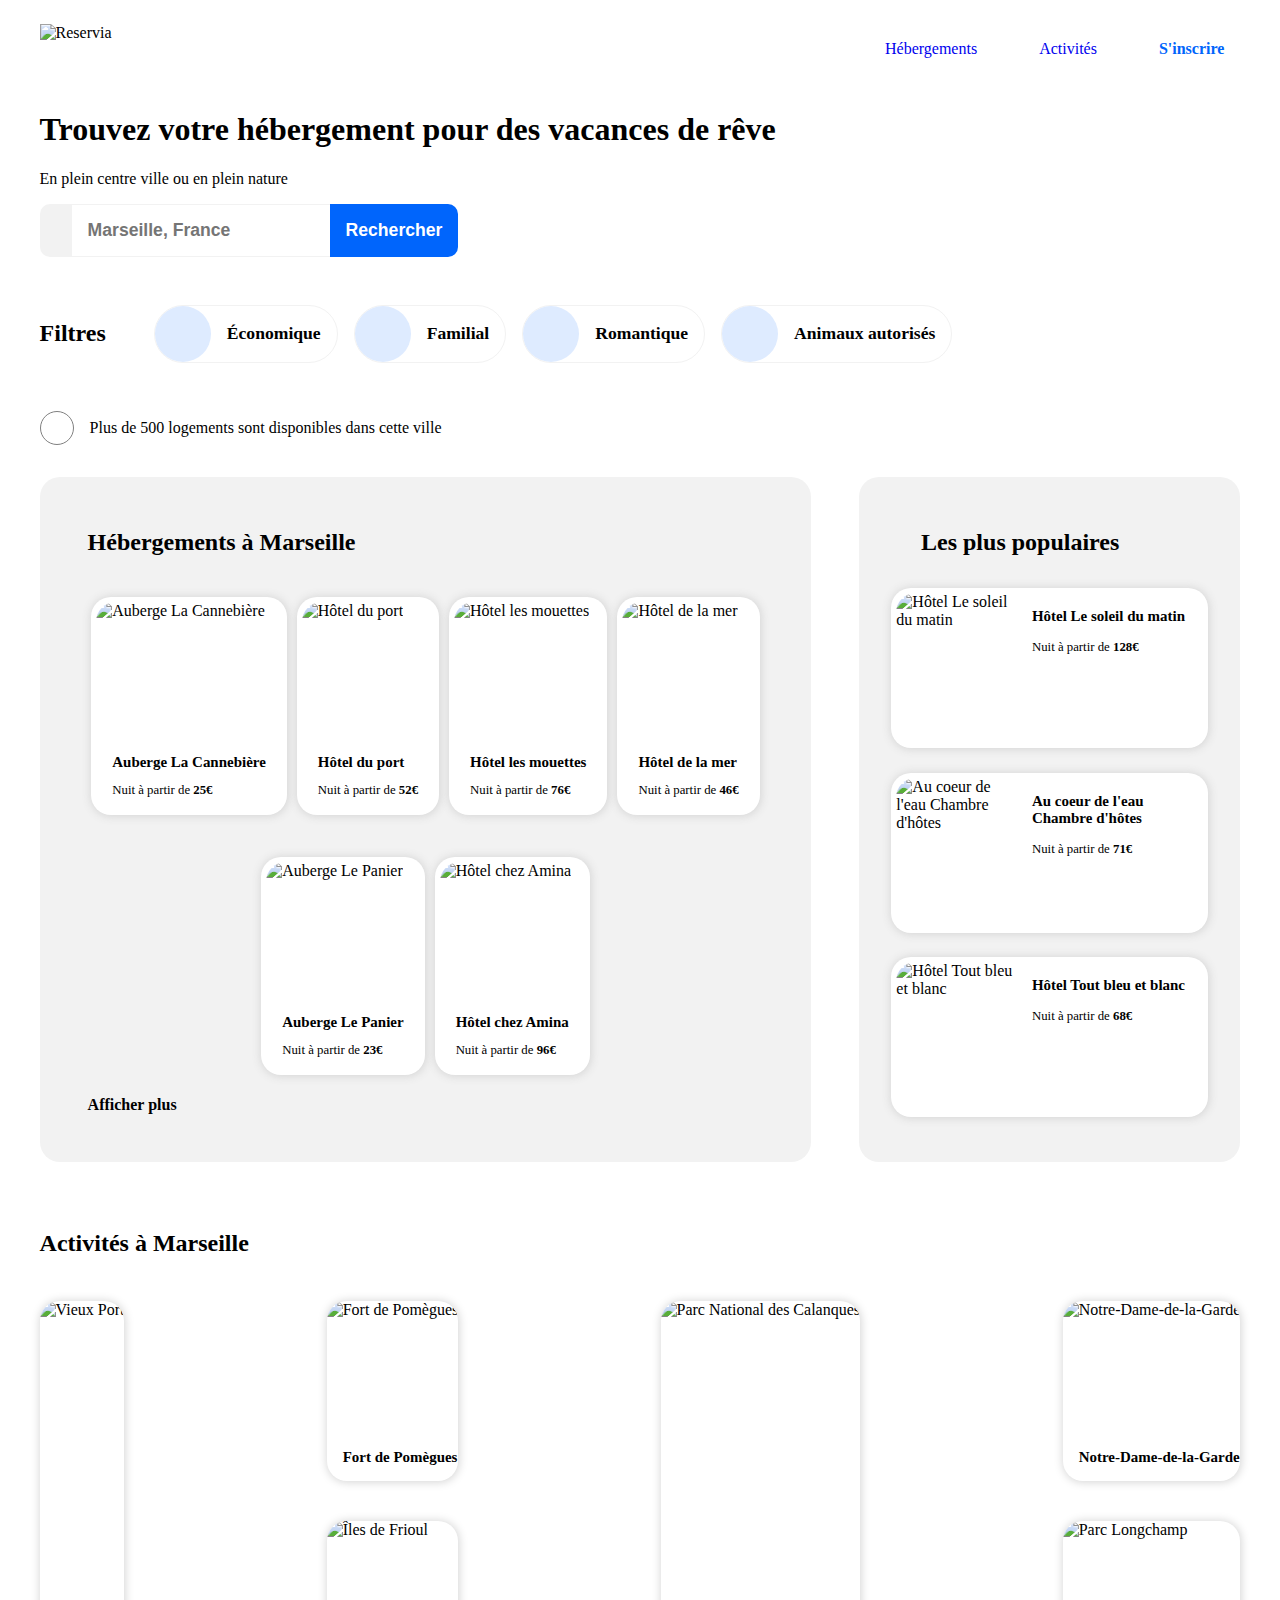
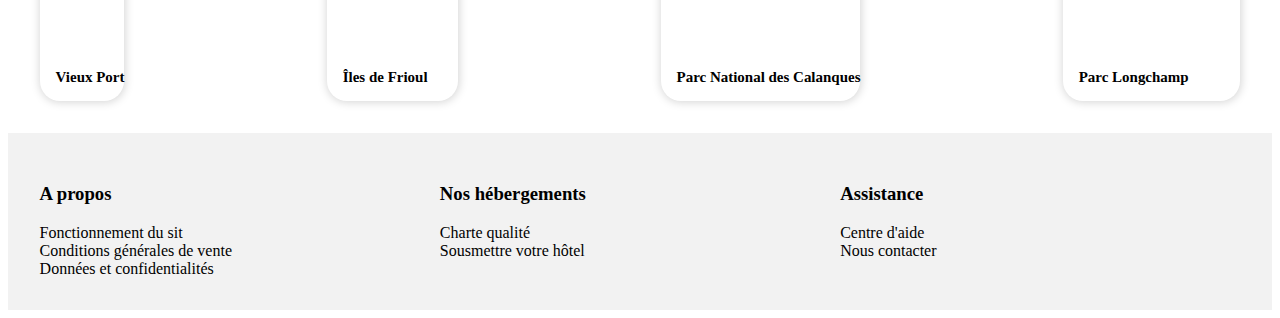
==== index.html @ 0ed9629a "etape 0619-3" ====
<!DOCTYPE html>
<html lang="fr"> 
<head>
    <meta charset="UTF-8"/>
    <link rel="stylesheet" href="style/style.css" />
    <script src="https://kit.fontawesome.com/93ef2a59b8.js" crossorigin="anonymous"></script>
    <title>Reservia</title>
</head>

<body>
    <div class="BodyMain">

        <!-- Header -->
        <header id="Header">
            <div class="HeaderLogo"> 
                <img class="HeaderLogoImage" src="images/logo/Reservia.svg" alt="Reservia">
            </div>
            <nav class="HeaderNav"> <!-- UL LI -->
                <ul>
                    <li><a class="HeaderNavLink" href="#Hosting" >Hébergements</a></li>
                    <li><a class="HeaderNavLink" href="#Activity">Activités</a></li>
                </ul>      
            </nav>
            <a class="HeaderSignUpLink" href="#">S'inscrire</a>  
         </header>

        <!-- Main -->
        <main class="Main">

            <!-- Search -->
            <section id="Search">
                <div class="SearchHeader">  <!-- SearchHeader -->
                    <h1>Trouvez votre hébergement pour des vacances de rêve</h1>
                    <p>En plein centre ville ou en plein nature</p>
                </div>
                <form class="SearchForm" method="post" action="#">  <!-- SearchForm -->
                    <div class="SearchFormIcon">
                    <i class="fas fa-map-marker-alt"></i>
                    </div>
                    <input type="search" placeholder="Marseille, France">
                    <button type="submit" class="SearchFormButton">
                        <span>Rechercher</span>
                    </button>
                </form>            
                <div class="SearchFilters"> <!-- SearchFilters -->
                    <h2 class="SearchFilterTitle">Filtres</h2>
                    <div class="SearchFilter"> <!-- UL LI -->
                        <ul class="SearchFilterList">
                            <li class="SearchFilterButton">
                                <div class="SearchFilterButtonIcon">
                                    <i class="fas fa-money-bill-wave"></i>
                                </div>
                                <span>Économique</span>
                            </li>
                            <li class="SearchFilterButton">
                                <div class="SearchFilterButtonIcon">
                                    <i class="fas fa-child"></i>
                                </div>
                                <span>Familial</span>
                            </li>
                            <li class="SearchFilterButton">
                                <div class="SearchFilterButtonIcon">
                                    <i class="fas fa-heart"></i>
                                </div>
                                <span>Romantique</span>
                            </li>
                            <li class="SearchFilterButton">
                                <div class="SearchFilterButtonIcon">
                                <i class="fas fa-dog"></i>
                                </div>
                                <span>Animaux autorisés</span>
                            </li>
                        </ul>
                    </div>
                </div>
                <div class="SearchResult"> <!-- SearchResult -->
                    <div class="SearchResultIcon">
                    <i class="fas fa-info"></i>
                    </div>
                    <span>Plus de 500 logements sont disponibles dans cette ville</span>
                </div>
            </section>


            <!-- Hosting -->
            <section id="Hosting">
                <div class="HostingLeft">   <!-- HostingLeft -->
                    <h2>Hébergements à Marseille</h2>
                    <div class="HostingLeftArticles">
                        <div class="HostingLeftArticle">
                            <div class="HostingLeftArticleFigure">
                                <img class="HostingLeftArticleFigureImg" src="images/hosting/marcus-loke-WQJvWU_HZFo-unsplash.jpg"
                                alt="Auberge La Cannebière">
                            </div>
                            <div class="HostingLeftArticleContent">
                                <h3>Auberge La Cannebière</h3>
                                <p class="HostingLeftArticlePrice">Nuit à partir de <strong>25€</strong></p>
                                <div class="HostingLeftArticleGrade">
                                    <i class="fas fa-star blue"></i>
                                    <i class="fas fa-star blue"></i>
                                    <i class="fas fa-star blue"></i>
                                    <i class="fas fa-star blue"></i>
                                    <i class="fas fa-star lightgray"></i> 
                                </div>
                            </div>
                        </div>
                        <div class="HostingLeftArticle">
                            <div class="HostingLeftArticleFigure">
                               <img class="HostingLeftArticleFigureImg" src="images/hosting/fred-kleber-gTbaxaVLvsg-unsplash.jpg"
                               alt="Hôtel du port">
                            </div>
                            <div class="HostingLeftArticleContent">
                                <h3>Hôtel du port</h3>
                                <p class="HostingLeftArticlePrice">Nuit à partir de <strong>52€</strong></p>
                                <div class="HostingLeftArticleGrade">
                                    <i class="fas fa-star blue"></i>
                                    <i class="fas fa-star blue"></i>
                                    <i class="fas fa-star blue"></i>
                                    <i class="fas fa-star blue"></i>
                                    <i class="fas fa-star blue"></i> 
                                </div>
                            </div>         
                        </div>
                        <div class="HostingLeftArticle">
                            <div class="HostingLeftArticleFigure">
                               <img class="HostingLeftArticleFigureImg" src="images/hosting/reisetopia-B8WIgxA_PFU-unsplash.jpg"
                               alt="Hôtel les mouettes">
                            </div>
                            <div class="HostingLeftArticleContent"> 
                                <h3>Hôtel les mouettes</h3>
                                <p class="HostingLeftArticlePrice">Nuit à partir de <strong>76€</strong></p>
                                <div class="HostingLeftArticleGrade">
                                    <i class="fas fa-star blue"></i>
                                    <i class="fas fa-star blue"></i>
                                    <i class="fas fa-star blue"></i>
                                    <i class="fas fa-star blue"></i>
                                    <i class="fas fa-star lightgray"></i> 
                                </div>
                            </div>           
                        </div>
                        <div class="HostingLeftArticle">
                            <div class="HostingLeftArticleFigure">
                               <img class="HostingLeftArticleFigureImg" src="images/hosting/annie-spratt-Eg1qcIitAuA-unsplash.jpg"
                               alt="Hôtel de la mer">
                            </div>
                            <div class="HostingLeftArticleContent">
                                <h3>Hôtel de la mer</h3>
                                <p class="HostingLeftArticlePrice">Nuit à partir de <strong>46€</strong></p>
                                <div class="HostingLeftArticleGrade">
                                    <i class="fas fa-star blue"></i>
                                    <i class="fas fa-star blue"></i>
                                    <i class="fas fa-star blue"></i>
                                    <i class="fas fa-star lightgray"></i>
                                    <i class="fas fa-star lightgray"></i> 
                                </div>
                            </div>           
                        </div>
                        <div class="HostingLeftArticle">
                            <div class="HostingLeftArticleFigure">
                               <img class="HostingLeftArticleFigureImg" src="images/hosting/nicate-lee-kT-ZyaiwBe0-unsplash.jpg"
                               alt="Auberge Le Panier">
                            </div>
                            <div class="HostingLeftArticleContent">
                                <h3>Auberge Le Panier</h3>
                                <p class="HostingLeftArticlePrice">Nuit à partir de <strong>23€</strong></p>
                                <div class="HostingLeftArticleGrade">
                                    <i class="fas fa-star blue"></i>
                                    <i class="fas fa-star blue"></i>
                                    <i class="fas fa-star blue"></i>
                                    <i class="fas fa-star blue"></i>
                                    <i class="fas fa-star lightgray"></i> 
                                </div>
                            </div>
                        </div>
                        <div class="HostingLeftArticle">
                            <div class="HostingLeftArticleFigure">
                            <img class="HostingLeftArticleFigureImg" src="images/hosting/febrian-zakaria-M6S1WvfW68A-unsplash.jpg"
                           alt="Hôtel chez Amina">
                            </div>
                            <div class="HostingLeftArticleContent"> 
                                <h3>Hôtel chez Amina</h3>
                                <p class="HostingLeftArticlePrice">Nuit à partir de <strong>96€</strong></p>
                                <div class="HostingLeftArticleGrade">
                                    <i class="fas fa-star blue"></i>
                                    <i class="fas fa-star blue"></i>
                                    <i class="fas fa-star blue"></i>
                                    <i class="fas fa-star blue"></i>
                                    <i class="fas fa-star blue"></i> 
                                </div>
                            </div>
                        </div>
                    </div>
                        <a href="#">Afficher plus</a>
                </div>

                <div class="HostingRight">    <!-- HostingRight -->
                    <div class="HostingRightHeader">
                        <h2>Les plus populaires</h2>
                        <i class="fas fa-chart-line"></i>
                    </div>
                    <div class="HostingRightArticles">
                    <div class="HostingRightArticle">
                           <div class="HostingRightArticleFigure">
                               <img class="HostingRightArticleFigureImg" src="images/hosting/emile-guillemot-Bj_rcSC5XfE-unsplash.jpg"
                               alt="Hôtel Le soleil du matin">
                            </div>
                            <div class="HostingRightArticleContent">
                                <div class="HostingRightArticleContentTitle">
                                <h3>Hôtel Le soleil du matin</h3>
                                <p class="HostingRightArticlePrice">Nuit à partir de <strong>128€</strong></p>
                                </div>
                                <div class="HostingRightArticleGrade">
                                <i class="fas fa-star blue"></i>
                                <i class="fas fa-star blue"></i>
                                <i class="fas fa-star blue"></i>
                                <i class="fas fa-star blue"></i>
                                <i class="fas fa-star blue"></i> 
                                </div>
                            </div>
                    </div>
                    <div class="HostingRightArticle">
                           <div class="HostingRightArticleFigure">
                               <img class="HostingRightArticleFigureImg" src="images/hosting/aw-creative-VGs8z60yT2c-unsplash.jpg"
                               alt="Au coeur de l'eau Chambre d'hôtes">
                            </div>
                            <div class="HostingRightArticleContent">
                                <div class="HostingRightArticleContentTitle">
                                <h3>Au coeur de l'eau Chambre d'hôtes</h3>
                                <p class="HostingRightArticlePrice">Nuit à partir de <strong>71€</strong></p>
                                </div>
                                <div class="HostingRightArticleGrade">
                                <i class="fas fa-star blue"></i>
                                <i class="fas fa-star blue"></i>
                                <i class="fas fa-star blue"></i>
                                <i class="fas fa-star blue"></i>
                                <i class="fas fa-star lightgray"></i> 
                                </div>
                            </div>
                    </div>
                    <div class="HostingRightArticle">
                           <div class="HostingRightArticleFigure">
                               <img class="HostingRightArticleFigureImg" src="images/hosting/febrian-zakaria-sjvU0THccQA-unsplash.jpg"
                               alt="Hôtel Tout bleu et blanc">
                            </div>
                            <div class="HostingRightArticleContent">
                                <div class="HostingRightArticleContentTitle">  
                                <h3>Hôtel Tout bleu et blanc</h3>
                                <p class="HostingRightArticlePrice">Nuit à partir de <strong>68€</strong></p>
                                </div>
                                <div class="HostingRightArticleGrade">
                                <i class="fas fa-star blue"></i>
                                <i class="fas fa-star blue"></i>
                                <i class="fas fa-star blue"></i>
                                <i class="fas fa-star blue"></i>
                                <i class="fas fa-star lightgray"></i> 
                                </div>
                            </div>
                    </div>
                    </div>
                </div>
            </section>


            <!-- Activity -->
            <section id="Activity">
                <h2>Activités à Marseille</h2>
                <div class="ActivityMain">

                        <div class="ActivityMainArticle">
                            <div class="ActivityMainArticleFigure">
                                <img class="ActivityMainArticleFigureImg" src="images/activity/reno-laithienne-QUgJhdY5Fyk-unsplash.jpg"
                                alt="Vieux Port">
                            </div>
                            <div class="ActivityMainArticleTitle">
                                <h3>Vieux Port</h3>
                            </div>
                        </div>

                    <div class="ActivityMainArticleColumn">
                        <div class="ActivityMainArticle1">
                            <div class="ActivityMainArticleFigure">
                                <img class="ActivityMainArticleFigureImg" src="images/activity/paul-hermann-QFTrLdQIRhI-unsplash.jpg"
                                alt="Fort de Pomègues">
                            </div>
                            <div class="ActivityMainArticleTitle">
                                <h3>Fort de Pomègues</h3>
                            </div>   
                        </div>
                        <div class="ActivityMainArticle2">
                            <div class="ActivityMainArticleFigure">
                                <img class="ActivityMainArticleFigureImg" src="images/activity/kevin-hikari-rV_Qd1l-VXg-unsplash.jpg"
                                alt="Îles de Frioul">
                            </div>
                            <div class="ActivityMainArticleTitle">
                                <h3>Îles de Frioul</h3>
                            </div>
                        </div>
                    </div>

                        <div class="ActivityMainArticle">
                            <div class="ActivityMainArticleFigure">
                                <img class="ActivityMainArticleFigureImg" src="images/activity/kilyan-sockalingum-NR8-cBCN3aI-unsplash.jpg"
                                alt="Parc National des Calanques">
                            </div>
                            <div class="ActivityMainArticleTitle">
                                <h3>Parc National des Calanques</h3>
                            </div>
                        </div>

                    <div class="ActivityMainArticleColumn">
                        <div class="ActivityMainArticle3">
                            <div class="ActivityMainArticleFigure">
                                <img class="ActivityMainArticleFigureImg" src="images/activity/florian-wehde-xW9e8gdotxI-unsplash.jpg"
                                alt="Notre-Dame-de-la-Garde">
                            </div>
                            <div class="ActivityMainArticleTitle">
                                <h3>Notre-Dame-de-la-Garde</h3>
                            </div>
                        </div>
                        <div class="ActivityMainArticle4">
                            <div class="ActivityMainArticleFigure">
                                <img class="ActivityMainArticleFigureImg" src="images/activity/lena-paulin-wH2-EJoDcV0-unsplash.jpg"
                                alt="Parc Longchamp">
                            </div>
                            <div class="ActivityMainArticleTitle">
                                <h3>Parc Longchamp</h3>
                            </div>
                        </div>
                    </div>
                    
                </div>
            </section>
        </main>
    </div>

    <!-- Footer -->
    <footer id="Footer">
        <div class="FooterBox"> 
            <div class="FooterContent">
                <h3>A propos</h3>
                <div class="FooterContentLink">
                    <ul>
                    <li><a href="#">Fonctionnement du sit</a></li>
                    <li><a href="#">Conditions générales de vente</a></li>
                    <li><a href="#">Données et confidentialités</a></li>
                    </ul>
                </div>
            </div>
            <div class="FooterContent">
                <h3>Nos hébergements</h3>
                <div class="FooterContentLink">
                    <ul>
                    <li><a href="#">Charte qualité</a></li>
                    <li><a href="#">Sousmettre votre hôtel</a></li>
                    </ul>
                </div>
            </div>
            <div class="FooterContent">
                <h3>Assistance</h3>
                <div class="FooterContentLink">
                    <ul>
                    <li><a href="#">Centre d'aide</a></li>
                    <li><a href="#">Nous contacter</a></li>
                    </ul>
                </div>
            </div>
        </div>
    </footer> 
</body>
</html>
---- style/style.css ----
@font-face {
    font-family: 'Raleway-Regular';
    src: url(Raleway-Regular.ttf);
}



.BodyMain {
    width: 95%;
    margin: auto; /* Pourquoi margin auto est obligatoire */
}

/* HEADER */

header {
    display: flex;
    justify-content: space-between;
    padding: 1rem 0;
}

.HeaderLogo {
    flex: 2;
}

header nav ul {
    list-style-type: none;
    display: flex;
}

header nav ul li {  
    margin-right: 30px;
}

.HeaderNav {
    display: flex;
}

.HeaderNavLink { 
    padding: 2rem 1rem;
    text-decoration: none;
}

.HeaderNavLink:hover {
    border-top: 3px solid #0065FC;
    color: #0065FC;
}

.HeaderSignUpLink {
    color: #0065FC;
    padding: 1rem;
    font-weight: bold;
    text-decoration: none;
}

/* SEARCH */

.Search {
    display: flex;
    flex-direction: column;
  }

.SearchForm {
    display: flex;
}

.SearchForm input {
    border: none;
    border-top: 1px solid #F2F2F2;
    border-bottom: 1px solid #F2F2F2;
    font-weight: bold;
    color: black;
    font-size: 1.1em;
    padding-left: 1rem;
}

.SearchFormIcon {
    display: flex;
    align-items: center;
    justify-content: center;
    padding: 1rem;
    background-color: #F2F2F2;
    border-top-left-radius: 10px;
    border-bottom-left-radius: 10px;
    border-right: none;
  }

  .SearchFormButton {
    color: white;
    background-color: #0065fc;
    border: none;
    padding: 1rem;
    border-top-right-radius: 10px;
    border-bottom-right-radius: 10px;
    font-weight: bold;
    font-size: 1.1em;
  }

.SearchFilters {
    display: flex;
    align-items: center;
    margin-top: 2rem;
}

.SearchFilter {
    margin-left: 0.5rem;
  }

.SearchFilterList {
    list-style-type: none;
    display: flex;
}

.SearchFilterButton {
    display: flex;
    justify-content: center;
    align-items: center;
    background-color: white;
    border: 1px solid #F2F2F2;
    border-radius: 30px;
    padding-right: 1rem;
    font-weight: bold;
    font-size: 1.1em;
    margin-right: 1rem;
}

.SearchFilterButton span {
    padding-left: 1rem;
}

.SearchFilterButtonIcon {
    background-color: #DEEBFF;
    display: flex;
    align-items: center;
    justify-content: center;
    height: 1.5rem;
    width: 1.5rem; 
    color: #0065FC;
    border-radius: 30px;
    padding:1rem;
}

.SearchResult {
    display: flex;
    align-items: center;
    padding: 2rem 0;
}

.SearchResult span {
    padding-left: 1rem;
}

.SearchResultIcon {
    display: flex;
    align-items: center;
    justify-content: center;
    border: 1px solid gray;
    height: 1rem;
    width: 1rem;
    border-radius: 30px;
    padding: 0.5rem;
}

/* HOSTING */

#Hosting {
    display: flex;
    margin-bottom: 3rem;
}

.HostingLeft {
    background-color: #F2F2F2;
    width: 70%;
    border-radius: 20px;
    padding: 2rem 1rem;
    display: flex;
    flex-direction: column;
    justify-content: space-between;
    margin-right: 3rem;
}

.HostingLeft h2 {
    padding-left: 2rem;
}

.HostingLeft a {
    color: black;
    font-weight: bold;
    text-decoration: none;
    padding-left: 2rem;
    padding-bottom: 1rem;
  }

.HostingLeftArticles {
    display: flex;
    flex-direction: row;
    flex-wrap: wrap;
    justify-content: center;
    align-items: center;
}

.HostingLeftArticle {
    background-color: white;
    border-radius: 20px;
    height: 250px;
    max-height: 40%;
    max-width: 30%;
    margin: 0 5px;
    padding: 5px;
    display: flex;
    flex-direction: column;
    justify-content: center;
    box-shadow: 0.5px 0.5px 10px lightgray;
}

.HostingLeftArticleFigure {
    width: 100%;
    border-top-left-radius: 20px;
    border-top-right-radius: 20px;
    overflow: hidden;
    flex: 1;
}

.HostingLeftArticleFigureImg {
    width: 100%;
    height: 100%;
    object-fit: cover;
    object-position: center;
}

.HostingLeftArticleContent {
    font-size: 0.8em;
    padding: 0 1rem;
    line-height: 0.8rem;
}



.HostingLeftArticleGrade .blue {
    color: #0065FC;
}

.HostingLeftArticleGrade .lightgray {
    color:#F2F2F2;
}

.HostingRight {
    background-color: #F2F2F2;
    width: 30%;
    border-radius: 20px;
    display: flex;
    flex-direction: column;
    justify-content: space-between;
    padding: 2rem 2rem;
}

.HostingRightHeader {
    display: flex;
    align-items: center;
    justify-content: space-around;
}

.HostingRightHeader i {
    font-size: 1.5rem;
}

.HostingRightArticles {
    display: flex;
    flex-direction: column;
    justify-content: space-around;
    align-items: center;
    flex: 1;
}

.HostingRightArticle {
    background-color: white;
    border-radius: 20px;
    display: flex;
    height: 150px;
    padding: 5px;
    box-shadow: 0.5px 0.5px 10px lightgray;
}

.HostingRightArticleContent {
    height: 100%;
    display: flex;
    flex-direction: column;
    justify-content: space-between;
    padding: 0 0.8rem 0.8rem 0.8rem;
    font-size: 0.8em; 
}

.HostingRightArticleFigure {
    height: 100%;
    max-width: 40%;
    overflow: hidden;
    border-top-left-radius: 20px;
    border-bottom-left-radius: 20px;
}

.HostingRightArticleFigureImg {
    width: 100%;
    height: 100%;
    object-fit: cover;
    object-position: center;
}

.HostingRightArticleGrade .blue {
    color: #0065FC;
}

.HostingRightArticleGrade .lightgray {
    color:#F2F2F2;
}

/* ACTIVITY */

#Activity {
    display: flex;
    flex-direction: column;
}

.ActivityMain {
    width: 100%;
    height: 400px;
    margin-top: 1.5rem;
    display: flex;
    flex-direction: row;
    justify-content: space-between;
}

.ActivityMainArticleColumn {
    max-width: 22%;
    height: 100%;
    display: flex;
    flex-direction: column;
    justify-content: space-between;
}

.ActivityMainArticle {
    background-color: white;
    height: 100%;
    border-radius: 20px;
    box-shadow: 0.5px 0.5px 10px lightgray;
    max-width: 22%;
    display: flex;
    flex-direction: column;
}

.ActivityMainArticle1 {
    background-color: white;
    border-radius: 20px;
    box-shadow: 0.5px 0.5px 10px lightgray;
    max-width: 100%;
    height: 45%;
    display: flex;
    flex-direction: column;
}

.ActivityMainArticle2 {
    background-color: white;
    border-radius: 20px;
    box-shadow: 0.5px 0.5px 10px lightgray;
    max-width: 100%;
    height: 45%;
    display: flex;
    flex-direction: column;
}

.ActivityMainArticle3 {
    background-color: white;
    border-radius: 20px;
    box-shadow: 0.5px 0.5px 10px lightgray;
    max-width: 100%;
    height: 45%;
    display: flex;
    flex-direction: column;
}

.ActivityMainArticle4 {
    background-color: white;
    border-radius: 20px;
    box-shadow: 0.5px 0.5px 10px lightgray;
    max-width: 100%;
    height: 45%;
    display: flex;
    flex-direction: column;
}

.ActivityMainArticleFigure {
    width: 100%;
    border-top-left-radius: 20px;
    border-top-right-radius: 20px;
    overflow: hidden;
    flex: 1;
}

.ActivityMainArticleFigureImg {
    width: 100%;
    height: 100%;
    object-fit: cover;
    object-position: center; 
}

.ActivityMainArticleTitle {
    padding-left: 1rem;
    font-weight: bold;
    font-size: 0.8rem;
}

/* FOOTER */

#Footer {
    background-color: #F2F2F2;
    margin-top: 2rem;
    padding: 2rem 0;
}

.FooterBox {
    width: 95%;
    margin: auto; /* Pourquoi margin auto est obligatoire */
    display: flex;
    justify-content: space-between;
}

.FooterContent {
    display: flex;
    flex-direction: column;
    justify-content: flex-start;
    width: 100%;
}

.FooterContentLink {
    display: flex;
    flex-direction: column;
}

footer li {
    list-style-type: none;
}

footer ul {
    margin: 0;
    padding: 0;
}

.FooterContentLink a {
    color: black;
    padding-bottom: 0.5rem;
    text-decoration: none;
}

@media (max-width: 980px) {

    body {
        width: 100%;
        padding: 0;
    }

    header {
        flex-wrap: wrap;
        width: 100%;
    }
    
    .HeaderLogo {
        order: 1;   
    }

    .HeaderSignUpLink {
       order: 2;
    }

    .HeaderNav {
        order: 3;
        display: flex;
        justify-content: space-around;
        width: 100%;
    }

    .HeaderNavLink {
        padding: 1rem;
        border-bottom: 3px solid #F2F2F2;
        width: 100%; /* Pourquoi ça ne marche pas */
    }

    .HeaderNavLink:hover {
        border-top: none;
        border-bottom: 3px solid #0065FC;
        color: #0065FC;
    }

}
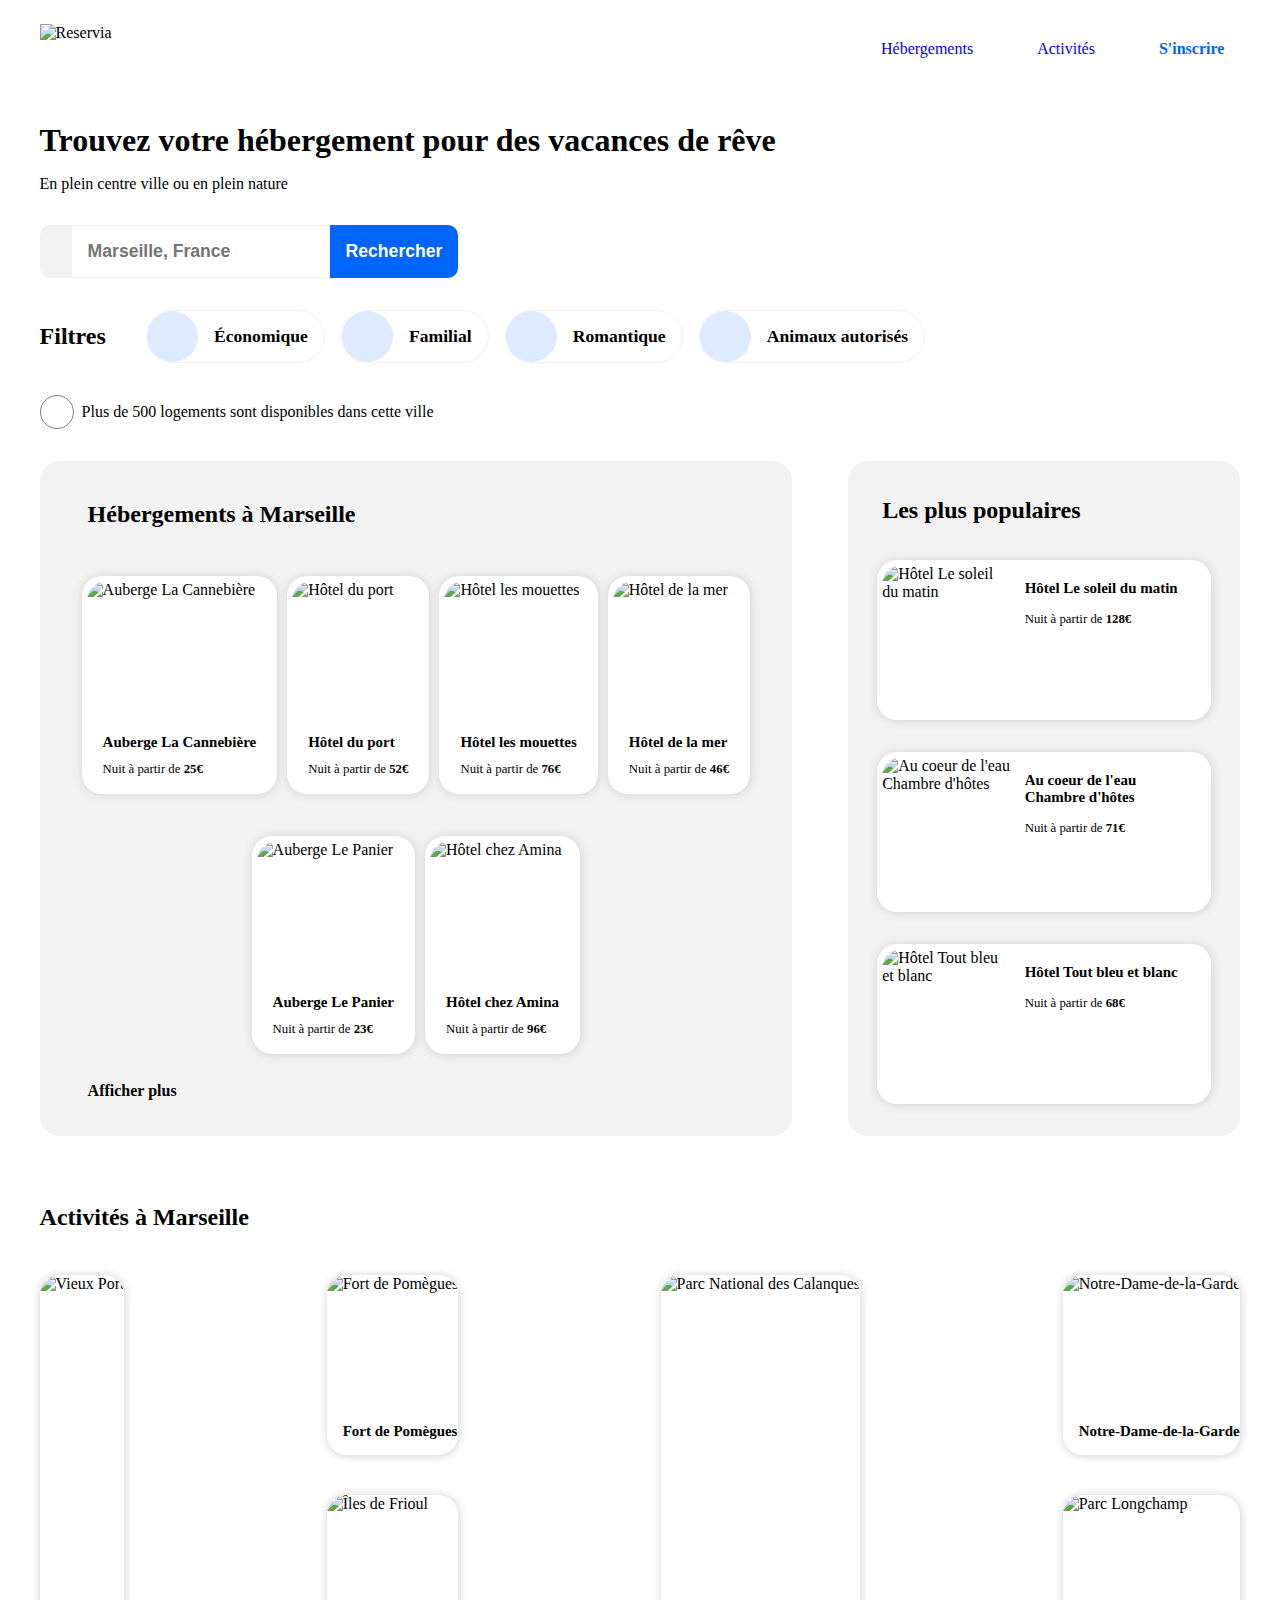
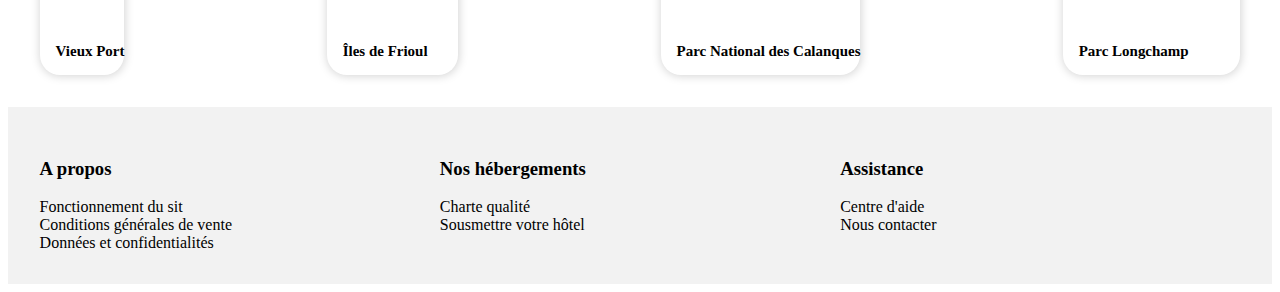
==== commit f1e637ab: "etape 0620-4" ====
--- a/index.html
+++ b/index.html
@@ -15,7 +15,7 @@
             <div class="HeaderLogo"> 
                 <img class="HeaderLogoImage" src="images/logo/Reservia.svg" alt="Reservia">
             </div>
-            <nav class="HeaderNav"> <!-- UL LI -->
+            <nav class="HeaderNav"> 
                 <ul>
                     <li><a class="HeaderNavLink" href="#Hosting" >Hébergements</a></li>
                     <li><a class="HeaderNavLink" href="#Activity">Activités</a></li>
@@ -35,12 +35,15 @@
                 </div>
                 <form class="SearchForm" method="post" action="#">  <!-- SearchForm -->
                     <div class="SearchFormIcon">
-                    <i class="fas fa-map-marker-alt"></i>
+                        <i class="fas fa-map-marker-alt"></i>
                     </div>
                     <input type="search" placeholder="Marseille, France">
                     <button type="submit" class="SearchFormButton">
                         <span>Rechercher</span>
                     </button>
+                    <div class="SearchFormLoupe">
+                        <i class="fas fa-search"></i>
+                    </div>
                 </form>            
                 <div class="SearchFilters"> <!-- SearchFilters -->
                     <h2 class="SearchFilterTitle">Filtres</h2>
--- a/style/style.css
+++ b/style/style.css
@@ -7,7 +7,7 @@
 
 .BodyMain {
     width: 95%;
-    margin: auto; /* Pourquoi margin auto est obligatoire */
+    margin: auto; 
 }
 
 /* HEADER */
@@ -15,20 +15,27 @@
 header {
     display: flex;
     justify-content: space-between;
-    padding: 1rem 0;
-}
-
-.HeaderLogo {
+    padding: 0 0 1rem 0;
+}
+
+.HeaderLogo { 
+    margin-top: 1rem;
     flex: 2;
+}
+
+header nav {
+    display: block;
 }
 
 header nav ul {
     list-style-type: none;
     display: flex;
+    margin: 0;
 }
 
 header nav ul li {  
-    margin-right: 30px;
+    padding: 2rem 0 0 0;
+    margin: 0;
 }
 
 .HeaderNav {
@@ -36,18 +43,19 @@
 }
 
 .HeaderNavLink { 
-    padding: 2rem 1rem;
+    padding: 2rem 2rem 0 2rem;
     text-decoration: none;
 }
 
-.HeaderNavLink:hover {
-    border-top: 3px solid #0065FC;
+.HeaderNav ul li:hover{
+    border-top: 2px solid #0065FC;
     color: #0065FC;
 }
 
 .HeaderSignUpLink {
     color: #0065FC;
-    padding: 1rem;
+    padding: 2rem 1rem 1rem 1rem;
+    margin: 0 0 0 1rem;
     font-weight: bold;
     text-decoration: none;
 }
@@ -58,6 +66,14 @@
     display: flex;
     flex-direction: column;
   }
+
+.SearchHeader {
+    margin: 2rem 0;
+}
+
+.SearchHeader h1 {
+    margin-block-end: 1rem;
+}
 
 .SearchForm {
     display: flex;
@@ -84,7 +100,7 @@
     border-right: none;
   }
 
-  .SearchFormButton {
+.SearchFormButton {
     color: white;
     background-color: #0065fc;
     border: none;
@@ -95,19 +111,24 @@
     font-size: 1.1em;
   }
 
+.SearchFormLoupe {
+    display: none;
+}
+
 .SearchFilters {
     display: flex;
     align-items: center;
-    margin-top: 2rem;
+    margin-top: 1rem;
 }
 
 .SearchFilter {
-    margin-left: 0.5rem;
+    margin-left: 0;
   }
 
 .SearchFilterList {
     list-style-type: none;
     display: flex;
+    flex-wrap: wrap;
 }
 
 .SearchFilterButton {
@@ -132,8 +153,8 @@
     display: flex;
     align-items: center;
     justify-content: center;
-    height: 1.5rem;
-    width: 1.5rem; 
+    height: 1.2rem;
+    width: 1.2rem; 
     color: #0065FC;
     border-radius: 30px;
     padding:1rem;
@@ -142,15 +163,17 @@
 .SearchResult {
     display: flex;
     align-items: center;
-    padding: 2rem 0;
+    padding: 0;
+    margin: 1rem 0 2rem 0;
 }
 
 .SearchResult span {
-    padding-left: 1rem;
+    margin: auto auto auto 0.5rem;
 }
 
 .SearchResultIcon {
     display: flex;
+    color: #0065FC;
     align-items: center;
     justify-content: center;
     border: 1px solid gray;
@@ -164,18 +187,19 @@
 
 #Hosting {
     display: flex;
+    justify-content: space-between;
     margin-bottom: 3rem;
 }
 
 .HostingLeft {
     background-color: #F2F2F2;
-    width: 70%;
-    border-radius: 20px;
-    padding: 2rem 1rem;
-    display: flex;
-    flex-direction: column;
-    justify-content: space-between;
-    margin-right: 3rem;
+    width: 60%;
+    border-radius: 20px;
+    padding: 1rem;
+    display: flex;
+    flex-direction: column;
+    justify-content: space-around;
+    
 }
 
 .HostingLeft h2 {
@@ -196,6 +220,7 @@
     flex-wrap: wrap;
     justify-content: center;
     align-items: center;
+    
 }
 
 .HostingLeftArticle {
@@ -249,14 +274,15 @@
     border-radius: 20px;
     display: flex;
     flex-direction: column;
-    justify-content: space-between;
-    padding: 2rem 2rem;
+    align-items: center;
+    padding: 1rem;
 }
 
 .HostingRightHeader {
-    display: flex;
-    align-items: center;
-    justify-content: space-around;
+    width: 90%;
+    display: flex;
+    align-items: center;
+    justify-content: space-between;
 }
 
 .HostingRightHeader i {
@@ -268,14 +294,16 @@
     flex-direction: column;
     justify-content: space-around;
     align-items: center;
-    flex: 1;
+    
 }
 
 .HostingRightArticle {
     background-color: white;
     border-radius: 20px;
     display: flex;
+    margin: 1rem 0;
     height: 150px;
+    width: 90%;
     padding: 5px;
     box-shadow: 0.5px 0.5px 10px lightgray;
 }
@@ -451,14 +479,14 @@
 
 @media (max-width: 980px) {
 
-    body {
+    .BodyMain {
         width: 100%;
         padding: 0;
     }
 
     header {
         flex-wrap: wrap;
-        width: 100%;
+        margin: 0 1rem;
     }
     
     .HeaderLogo {
@@ -471,21 +499,91 @@
 
     .HeaderNav {
         order: 3;
+        display: block;
+        justify-content: center;
+        width: 100%;
+    }
+
+    header nav ul {
         display: flex;
-        justify-content: space-around;
-        width: 100%;
-    }
-
-    .HeaderNavLink {
-        padding: 1rem;
+        padding-left: 0;
+    }
+
+    header nav ul li {
+        width: 50%;
+        margin: 0;
+        text-align: center;
+        padding: 1rem 0 1rem 0;
         border-bottom: 3px solid #F2F2F2;
-        width: 100%; /* Pourquoi ça ne marche pas */
-    }
-
-    .HeaderNavLink:hover {
+    }
+
+    .HeaderNav ul li:hover {
         border-top: none;
         border-bottom: 3px solid #0065FC;
         color: #0065FC;
     }
 
+    .HeaderSignUpLink {
+        padding-right: 0;
+    }
+
+    #Search {
+        margin: 0 1rem;
+    }
+
+    .SearchHeader {
+        margin-top: 1rem;
+    }
+
+    .SearchForm {
+        justify-content: center;
+    }
+
+    .SearchFormButton {
+        display: none;
+    }
+
+    .SearchFormLoupe {
+        display: flex;
+        align-items: center;
+        justify-content: center;
+        height: 1.5rem;
+        width: 1.5rem; 
+        color: white;
+        background-color: #0065fc;
+        border: none;
+        padding: 1rem;
+        border-radius: 10px;
+        font-size: 1.1em;
+    }
+
+    .SearchFilters {
+        flex-direction: column;
+        align-items: flex-start;
+    }
+
+    .SearchFilterTitle {
+        margin-bottom: 0;
+    }
+
+    .SearchFilterList {
+        padding-left: 0;
+    }
+
+    .SearchFilterButton {
+        margin-bottom: 1rem;
+    }
+
+    #Hosting {
+        flex-direction: column-reverse;
+        flex-wrap: wrap;
+        width: 100%;
+    }
+
+    .HostingRight {
+        width: 100%;
+        padding: 0;
+        border-radius: initial;
+    }
+
 }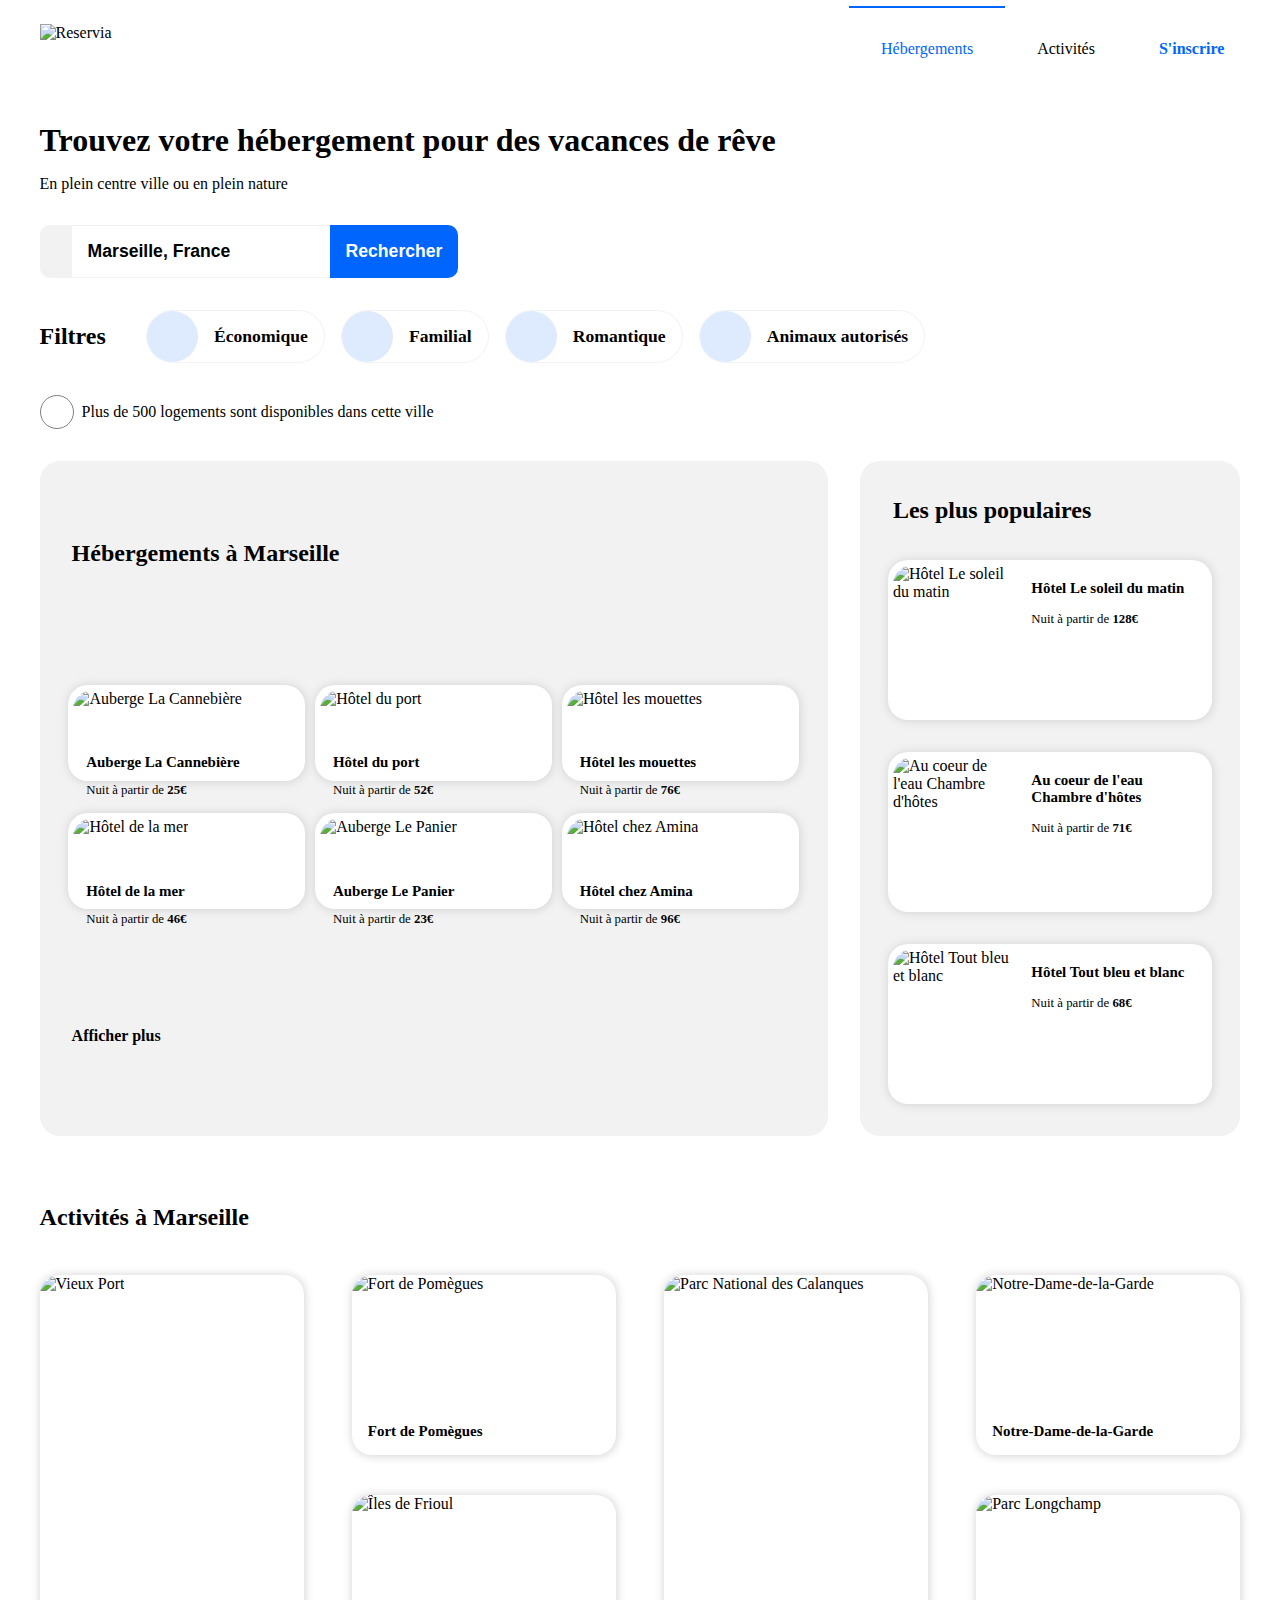
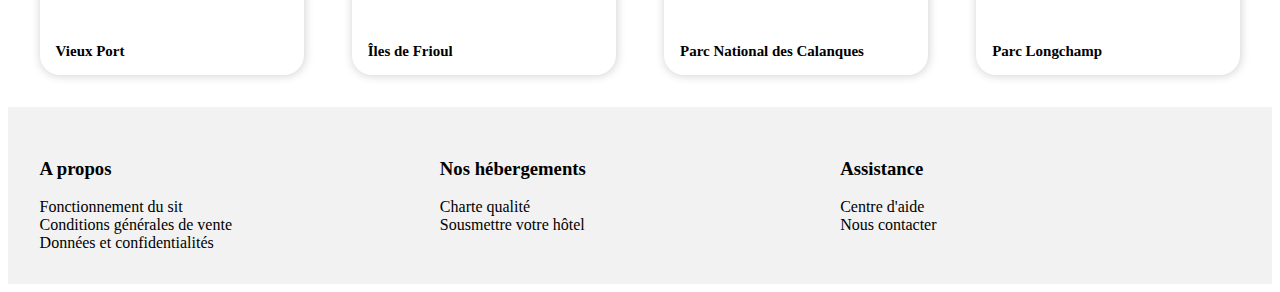
==== commit e64e3f6f: "modif" ====
--- a/index.html
+++ b/index.html
@@ -17,7 +17,7 @@
             </div>
             <nav class="HeaderNav"> 
                 <ul>
-                    <li><a class="HeaderNavLink" href="#Hosting" >Hébergements</a></li>
+                    <li><a class="HeaderNavLink Actif" href="#Hosting">Hébergements</a></li>
                     <li><a class="HeaderNavLink" href="#Activity">Activités</a></li>
                 </ul>      
             </nav>
@@ -69,7 +69,7 @@
                             </li>
                             <li class="SearchFilterButton">
                                 <div class="SearchFilterButtonIcon">
-                                <i class="fas fa-dog"></i>
+                                    <i class="fas fa-dog"></i>
                                 </div>
                                 <span>Animaux autorisés</span>
                             </li>
@@ -78,7 +78,7 @@
                 </div>
                 <div class="SearchResult"> <!-- SearchResult -->
                     <div class="SearchResultIcon">
-                    <i class="fas fa-info"></i>
+                        <i class="fas fa-info"></i>
                     </div>
                     <span>Plus de 500 logements sont disponibles dans cette ville</span>
                 </div>
@@ -90,6 +90,7 @@
                 <div class="HostingLeft">   <!-- HostingLeft -->
                     <h2>Hébergements à Marseille</h2>
                     <div class="HostingLeftArticles">
+                        <div class="Row">
                         <div class="HostingLeftArticle">
                             <div class="HostingLeftArticleFigure">
                                 <img class="HostingLeftArticleFigureImg" src="images/hosting/marcus-loke-WQJvWU_HZFo-unsplash.jpg"
@@ -141,6 +142,8 @@
                                 </div>
                             </div>           
                         </div>
+                        </div>
+                        <div class="Row">
                         <div class="HostingLeftArticle">
                             <div class="HostingLeftArticleFigure">
                                <img class="HostingLeftArticleFigureImg" src="images/hosting/annie-spratt-Eg1qcIitAuA-unsplash.jpg"
@@ -191,6 +194,7 @@
                                     <i class="fas fa-star blue"></i> 
                                 </div>
                             </div>
+                        </div>
                         </div>
                     </div>
                         <a href="#">Afficher plus</a>
@@ -202,26 +206,26 @@
                         <i class="fas fa-chart-line"></i>
                     </div>
                     <div class="HostingRightArticles">
-                    <div class="HostingRightArticle">
+                        <div class="HostingRightArticle">
                            <div class="HostingRightArticleFigure">
                                <img class="HostingRightArticleFigureImg" src="images/hosting/emile-guillemot-Bj_rcSC5XfE-unsplash.jpg"
                                alt="Hôtel Le soleil du matin">
                             </div>
                             <div class="HostingRightArticleContent">
                                 <div class="HostingRightArticleContentTitle">
-                                <h3>Hôtel Le soleil du matin</h3>
-                                <p class="HostingRightArticlePrice">Nuit à partir de <strong>128€</strong></p>
+                                    <h3>Hôtel Le soleil du matin</h3>
+                                    <p class="HostingRightArticlePrice">Nuit à partir de <strong>128€</strong></p>
                                 </div>
                                 <div class="HostingRightArticleGrade">
-                                <i class="fas fa-star blue"></i>
-                                <i class="fas fa-star blue"></i>
-                                <i class="fas fa-star blue"></i>
-                                <i class="fas fa-star blue"></i>
-                                <i class="fas fa-star blue"></i> 
-                                </div>
-                            </div>
-                    </div>
-                    <div class="HostingRightArticle">
+                                    <i class="fas fa-star blue"></i>
+                                    <i class="fas fa-star blue"></i>
+                                    <i class="fas fa-star blue"></i>
+                                    <i class="fas fa-star blue"></i>
+                                    <i class="fas fa-star blue"></i> 
+                                </div>
+                            </div>
+                        </div>
+                        <div class="HostingRightArticle">
                            <div class="HostingRightArticleFigure">
                                <img class="HostingRightArticleFigureImg" src="images/hosting/aw-creative-VGs8z60yT2c-unsplash.jpg"
                                alt="Au coeur de l'eau Chambre d'hôtes">
@@ -343,7 +347,7 @@
                 <h3>A propos</h3>
                 <div class="FooterContentLink">
                     <ul>
-                    <li><a href="#">Fonctionnement du sit</a></li>
+                        <li><a href="#">Fonctionnement du sit</a></li>
                     <li><a href="#">Conditions générales de vente</a></li>
                     <li><a href="#">Données et confidentialités</a></li>
                     </ul>
--- a/style/style.css
+++ b/style/style.css
@@ -38,16 +38,18 @@
     margin: 0;
 }
 
-.HeaderNav {
-    display: flex;
+header .Actif {
+    border-top: 2px solid #0065FC;
+    color: #0065FC;
 }
 
 .HeaderNavLink { 
     padding: 2rem 2rem 0 2rem;
     text-decoration: none;
-}
-
-.HeaderNav ul li:hover{
+    color: black;
+}
+
+.HeaderNavLink:hover{
     border-top: 2px solid #0065FC;
     color: #0065FC;
 }
@@ -88,6 +90,11 @@
     font-size: 1.1em;
     padding-left: 1rem;
 }
+
+.SearchForm input::placeholder{
+    color: black;
+    
+    }
 
 .SearchFormIcon {
     display: flex;
@@ -193,9 +200,10 @@
 
 .HostingLeft {
     background-color: #F2F2F2;
-    width: 60%;
+    width: 65%;
     border-radius: 20px;
     padding: 1rem;
+    margin-right: 2rem;
     display: flex;
     flex-direction: column;
     justify-content: space-around;
@@ -203,33 +211,39 @@
 }
 
 .HostingLeft h2 {
-    padding-left: 2rem;
+    padding-left: 0;
+    margin-left: 1rem;
+    margin-bottom: 1rem;
 }
 
 .HostingLeft a {
     color: black;
     font-weight: bold;
     text-decoration: none;
-    padding-left: 2rem;
-    padding-bottom: 1rem;
+    margin: 1rem 0 2rem 1rem;
   }
 
 .HostingLeftArticles {
     display: flex;
+    flex-direction: column;
+    width: 100%;
+}
+
+.Row {
+    display: flex;
     flex-direction: row;
-    flex-wrap: wrap;
+    flex-wrap: nowrap;
     justify-content: center;
-    align-items: center;
-    
+    align-content: space-around;
+    width: 100%;
 }
 
 .HostingLeftArticle {
     background-color: white;
     border-radius: 20px;
-    height: 250px;
-    max-height: 40%;
-    max-width: 30%;
-    margin: 0 5px;
+    
+    width: 30%;
+    margin: 1rem 5px;
     padding: 5px;
     display: flex;
     flex-direction: column;
@@ -247,18 +261,17 @@
 
 .HostingLeftArticleFigureImg {
     width: 100%;
-    height: 100%;
+    height: 120px; /* height: 100% */
     object-fit: cover;
     object-position: center;
 }
 
 .HostingLeftArticleContent {
+    height: 40%; /* */
     font-size: 0.8em;
-    padding: 0 1rem;
+    padding: 0 0.8rem;
     line-height: 0.8rem;
 }
-
-
 
 .HostingLeftArticleGrade .blue {
     color: #0065FC;
@@ -274,6 +287,7 @@
     border-radius: 20px;
     display: flex;
     flex-direction: column;
+    justify-content: center;
     align-items: center;
     padding: 1rem;
 }
@@ -294,7 +308,6 @@
     flex-direction: column;
     justify-content: space-around;
     align-items: center;
-    
 }
 
 .HostingRightArticle {
@@ -345,6 +358,7 @@
 #Activity {
     display: flex;
     flex-direction: column;
+    
 }
 
 .ActivityMain {
@@ -357,7 +371,7 @@
 }
 
 .ActivityMainArticleColumn {
-    max-width: 22%;
+    width: 22%;
     height: 100%;
     display: flex;
     flex-direction: column;
@@ -369,7 +383,7 @@
     height: 100%;
     border-radius: 20px;
     box-shadow: 0.5px 0.5px 10px lightgray;
-    max-width: 22%;
+    width: 22%;
     display: flex;
     flex-direction: column;
 }
@@ -484,6 +498,8 @@
         padding: 0;
     }
 
+    /* HEADER VERSION MOBILE */
+
     header {
         flex-wrap: wrap;
         margin: 0 1rem;
@@ -502,6 +518,11 @@
         display: block;
         justify-content: center;
         width: 100%;
+    }
+
+    .HeaderNavLink {
+        padding: 2rem 2rem 1rem 2rem;
+
     }
 
     header nav ul {
@@ -515,9 +536,10 @@
         text-align: center;
         padding: 1rem 0 1rem 0;
         border-bottom: 3px solid #F2F2F2;
-    }
-
-    .HeaderNav ul li:hover {
+        
+    }
+
+    .HeaderNavLink:hover {
         border-top: none;
         border-bottom: 3px solid #0065FC;
         color: #0065FC;
@@ -526,6 +548,8 @@
     .HeaderSignUpLink {
         padding-right: 0;
     }
+
+    /* SEARCH VERSION MOBILE */
 
     #Search {
         margin: 0 1rem;
@@ -574,10 +598,13 @@
         margin-bottom: 1rem;
     }
 
+    /* HOSTING VERSION MOBILE */
+
     #Hosting {
         flex-direction: column-reverse;
         flex-wrap: wrap;
         width: 100%;
+        margin-bottom: 0;
     }
 
     .HostingRight {
@@ -586,4 +613,124 @@
         border-radius: initial;
     }
 
+    .HostingRightArticles {
+        width: 100%;
+        margin-bottom: 2rem;
+    }
+
+    .HostingRightArticle {
+        width: 90%;
+    }
+
+    .HostingLeft {
+        flex-direction: column;
+        flex-wrap: wrap;
+        width: 100%;
+        margin: 0;
+        padding: 0;
+        border-radius: initial;
+        background-color: white;
+    }
+
+    .HostingLeft h2 {
+        margin-left: 5%;
+    }
+
+    .HostingLeft a {
+        margin: 2rem 5%;
+    }
+
+    .HostingLeftArticles {
+        display: flex;
+        flex-direction: column;
+        justify-content: space-around;
+        align-items: center;
+    }
+
+    .Row {
+        display: flex;
+        flex-direction: column;
+        justify-content: space-around;
+        align-items: center;
+        width: 100%;
+    }
+
+    .HostingLeftArticle {
+        width: 90%;
+    }
+
+    /* ACTIVITY VERSION MOBILE */
+
+    #Activity {
+        flex-direction: column;
+        flex-wrap: wrap;
+        width: 100%;
+        margin: 0;
+        padding: 0;
+    }
+
+    #Activity h2 {
+        margin-left: 5%;
+        margin-bottom: 1rem;
+    }
+
+    .ActivityMain {
+        display: flex;
+        flex-direction: column;
+        flex-wrap: wrap;
+        justify-content: space-around;
+        align-items: center;
+        width: 100%;
+        height: auto;
+        margin: 0;
+        padding: 0;
+    }
+
+    .ActivityMainArticle {
+        width: 90%;
+        height: 200px;
+        margin: 1rem 0;
+    }
+
+    .ActivityMainArticleColumn {
+        display: flex;
+        flex-direction: column;
+        width: 90%;
+    }
+
+    .ActivityMainArticle1 {
+        width: 100%;
+        height: 200px;
+        margin: 1rem 0;
+    }
+
+    .ActivityMainArticle2 {
+        width: 100%;
+        height: 200px;
+        margin: 1rem 0;
+    }
+
+    .ActivityMainArticle3 {
+        width: 100%;
+        height: 200px;
+        margin: 1rem 0;
+    }
+
+    .ActivityMainArticle4 {
+        width: 100%;
+        height: 200px;
+        margin: 1rem 0;
+    }
+
+    /* FOOTER VERSION MOBILE */
+
+    .FooterBox {
+        display: flex;
+        flex-direction: column;
+        margin-left: 5%;
+    }
+
+    .FooterContent {
+        margin-bottom: 1rem;
+    }
 }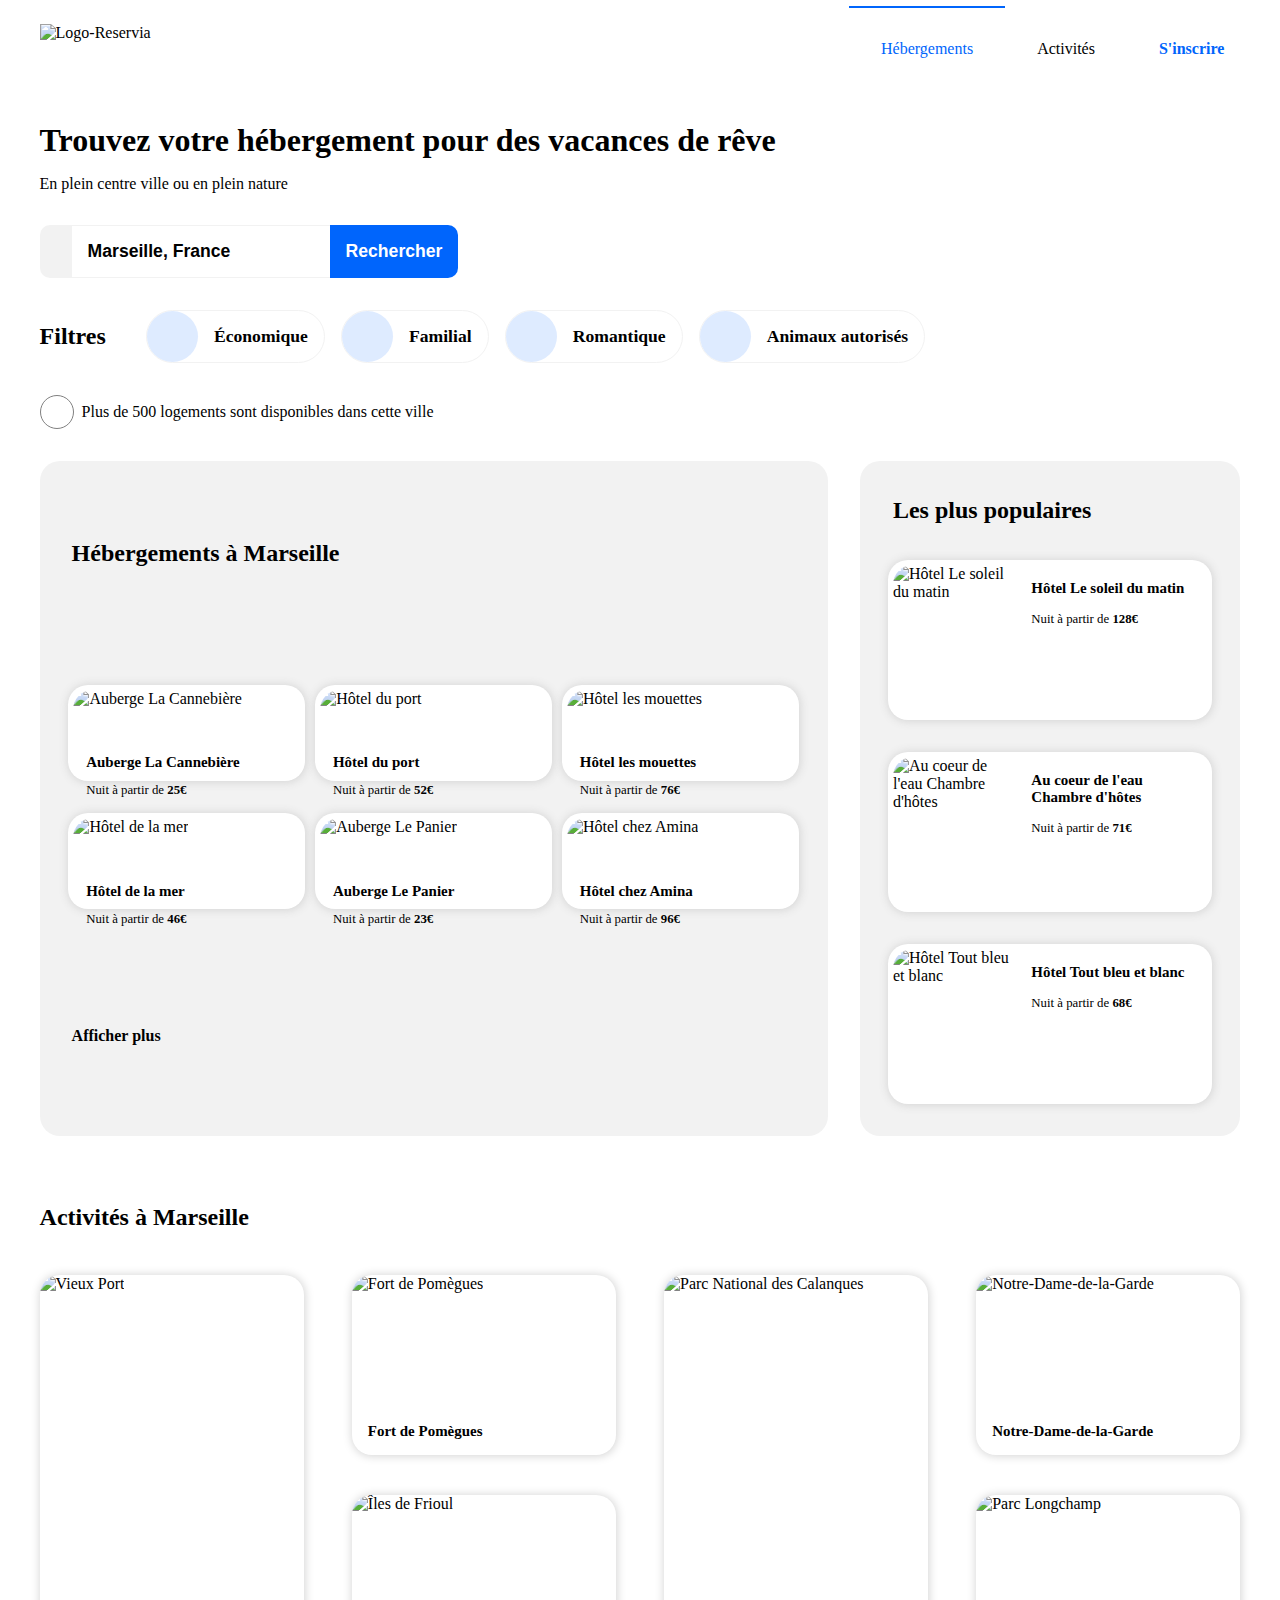
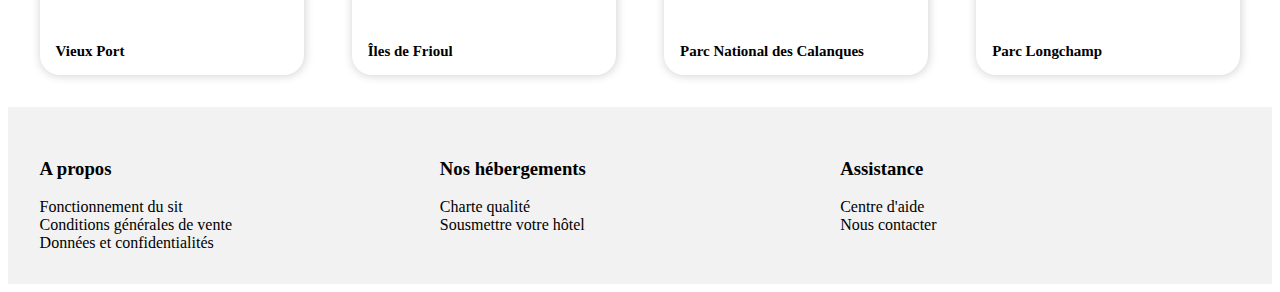
==== commit 615a39ef: "etape 0627" ====
--- a/index.html
+++ b/index.html
@@ -13,12 +13,12 @@
         <!-- Header -->
         <header id="Header">
             <div class="HeaderLogo"> 
-                <img class="HeaderLogoImage" src="images/logo/Reservia.svg" alt="Reservia">
+                <img class="HeaderLogoImage" src="images/logo/Reservia.svg" alt="Logo-Reservia">
             </div>
             <nav class="HeaderNav"> 
                 <ul>
-                    <li><a class="HeaderNavLink Actif" href="#Hosting">Hébergements</a></li>
-                    <li><a class="HeaderNavLink" href="#Activity">Activités</a></li>
+                    <li><a class="HeaderNavLink Actif" href="#Hosting" title="Hébergement choisis pour vos vacances de rêve!">Hébergements</a></li>
+                    <li><a class="HeaderNavLink" href="#Activity" title="Activités choisis pour vos vacances de rêve!">Activités</a></li>
                 </ul>      
             </nav>
             <a class="HeaderSignUpLink" href="#">S'inscrire</a>  
@@ -91,110 +91,110 @@
                     <h2>Hébergements à Marseille</h2>
                     <div class="HostingLeftArticles">
                         <div class="Row">
-                        <div class="HostingLeftArticle">
-                            <div class="HostingLeftArticleFigure">
-                                <img class="HostingLeftArticleFigureImg" src="images/hosting/marcus-loke-WQJvWU_HZFo-unsplash.jpg"
-                                alt="Auberge La Cannebière">
-                            </div>
-                            <div class="HostingLeftArticleContent">
-                                <h3>Auberge La Cannebière</h3>
-                                <p class="HostingLeftArticlePrice">Nuit à partir de <strong>25€</strong></p>
-                                <div class="HostingLeftArticleGrade">
-                                    <i class="fas fa-star blue"></i>
-                                    <i class="fas fa-star blue"></i>
-                                    <i class="fas fa-star blue"></i>
-                                    <i class="fas fa-star blue"></i>
-                                    <i class="fas fa-star lightgray"></i> 
-                                </div>
-                            </div>
-                        </div>
-                        <div class="HostingLeftArticle">
-                            <div class="HostingLeftArticleFigure">
-                               <img class="HostingLeftArticleFigureImg" src="images/hosting/fred-kleber-gTbaxaVLvsg-unsplash.jpg"
-                               alt="Hôtel du port">
-                            </div>
-                            <div class="HostingLeftArticleContent">
-                                <h3>Hôtel du port</h3>
-                                <p class="HostingLeftArticlePrice">Nuit à partir de <strong>52€</strong></p>
-                                <div class="HostingLeftArticleGrade">
-                                    <i class="fas fa-star blue"></i>
-                                    <i class="fas fa-star blue"></i>
-                                    <i class="fas fa-star blue"></i>
-                                    <i class="fas fa-star blue"></i>
-                                    <i class="fas fa-star blue"></i> 
-                                </div>
-                            </div>         
-                        </div>
-                        <div class="HostingLeftArticle">
-                            <div class="HostingLeftArticleFigure">
-                               <img class="HostingLeftArticleFigureImg" src="images/hosting/reisetopia-B8WIgxA_PFU-unsplash.jpg"
-                               alt="Hôtel les mouettes">
-                            </div>
-                            <div class="HostingLeftArticleContent"> 
-                                <h3>Hôtel les mouettes</h3>
-                                <p class="HostingLeftArticlePrice">Nuit à partir de <strong>76€</strong></p>
-                                <div class="HostingLeftArticleGrade">
-                                    <i class="fas fa-star blue"></i>
-                                    <i class="fas fa-star blue"></i>
-                                    <i class="fas fa-star blue"></i>
-                                    <i class="fas fa-star blue"></i>
-                                    <i class="fas fa-star lightgray"></i> 
-                                </div>
-                            </div>           
-                        </div>
+                            <div class="HostingLeftArticle">
+                                <div class="HostingLeftArticleFigure">
+                                    <img class="HostingLeftArticleFigureImg" src="images/hosting/marcus-loke-WQJvWU_HZFo-unsplash.jpg"
+                                    alt="Auberge La Cannebière">
+                                </div>
+                                <div class="HostingLeftArticleContent">
+                                    <h3>Auberge La Cannebière</h3>
+                                    <p class="HostingLeftArticlePrice">Nuit à partir de <strong>25€</strong></p>
+                                    <div class="HostingLeftArticleGrade">
+                                        <i class="fas fa-star blue"></i>
+                                        <i class="fas fa-star blue"></i>
+                                        <i class="fas fa-star blue"></i>
+                                        <i class="fas fa-star blue"></i>
+                                        <i class="fas fa-star lightgray"></i> 
+                                    </div>
+                                </div>
+                            </div>
+                            <div class="HostingLeftArticle">
+                                <div class="HostingLeftArticleFigure">
+                                <img class="HostingLeftArticleFigureImg" src="images/hosting/fred-kleber-gTbaxaVLvsg-unsplash.jpg"
+                                alt="Hôtel du port">
+                                </div>
+                                <div class="HostingLeftArticleContent">
+                                    <h3>Hôtel du port</h3>
+                                    <p class="HostingLeftArticlePrice">Nuit à partir de <strong>52€</strong></p>
+                                    <div class="HostingLeftArticleGrade">
+                                        <i class="fas fa-star blue"></i>
+                                        <i class="fas fa-star blue"></i>
+                                        <i class="fas fa-star blue"></i>
+                                        <i class="fas fa-star blue"></i>
+                                        <i class="fas fa-star blue"></i> 
+                                    </div>
+                                </div>         
+                            </div>
+                            <div class="HostingLeftArticle">
+                                <div class="HostingLeftArticleFigure">
+                                <img class="HostingLeftArticleFigureImg" src="images/hosting/reisetopia-B8WIgxA_PFU-unsplash.jpg"
+                                alt="Hôtel les mouettes">
+                                </div>
+                                <div class="HostingLeftArticleContent"> 
+                                    <h3>Hôtel les mouettes</h3>
+                                    <p class="HostingLeftArticlePrice">Nuit à partir de <strong>76€</strong></p>
+                                    <div class="HostingLeftArticleGrade">
+                                        <i class="fas fa-star blue"></i>
+                                        <i class="fas fa-star blue"></i>
+                                        <i class="fas fa-star blue"></i>
+                                        <i class="fas fa-star blue"></i>
+                                        <i class="fas fa-star lightgray"></i> 
+                                    </div>
+                                </div>           
+                            </div>
                         </div>
                         <div class="Row">
-                        <div class="HostingLeftArticle">
-                            <div class="HostingLeftArticleFigure">
-                               <img class="HostingLeftArticleFigureImg" src="images/hosting/annie-spratt-Eg1qcIitAuA-unsplash.jpg"
-                               alt="Hôtel de la mer">
-                            </div>
-                            <div class="HostingLeftArticleContent">
-                                <h3>Hôtel de la mer</h3>
-                                <p class="HostingLeftArticlePrice">Nuit à partir de <strong>46€</strong></p>
-                                <div class="HostingLeftArticleGrade">
-                                    <i class="fas fa-star blue"></i>
-                                    <i class="fas fa-star blue"></i>
-                                    <i class="fas fa-star blue"></i>
-                                    <i class="fas fa-star lightgray"></i>
-                                    <i class="fas fa-star lightgray"></i> 
-                                </div>
-                            </div>           
-                        </div>
-                        <div class="HostingLeftArticle">
-                            <div class="HostingLeftArticleFigure">
-                               <img class="HostingLeftArticleFigureImg" src="images/hosting/nicate-lee-kT-ZyaiwBe0-unsplash.jpg"
-                               alt="Auberge Le Panier">
-                            </div>
-                            <div class="HostingLeftArticleContent">
-                                <h3>Auberge Le Panier</h3>
-                                <p class="HostingLeftArticlePrice">Nuit à partir de <strong>23€</strong></p>
-                                <div class="HostingLeftArticleGrade">
-                                    <i class="fas fa-star blue"></i>
-                                    <i class="fas fa-star blue"></i>
-                                    <i class="fas fa-star blue"></i>
-                                    <i class="fas fa-star blue"></i>
-                                    <i class="fas fa-star lightgray"></i> 
-                                </div>
-                            </div>
-                        </div>
-                        <div class="HostingLeftArticle">
-                            <div class="HostingLeftArticleFigure">
-                            <img class="HostingLeftArticleFigureImg" src="images/hosting/febrian-zakaria-M6S1WvfW68A-unsplash.jpg"
-                           alt="Hôtel chez Amina">
-                            </div>
-                            <div class="HostingLeftArticleContent"> 
-                                <h3>Hôtel chez Amina</h3>
-                                <p class="HostingLeftArticlePrice">Nuit à partir de <strong>96€</strong></p>
-                                <div class="HostingLeftArticleGrade">
-                                    <i class="fas fa-star blue"></i>
-                                    <i class="fas fa-star blue"></i>
-                                    <i class="fas fa-star blue"></i>
-                                    <i class="fas fa-star blue"></i>
-                                    <i class="fas fa-star blue"></i> 
-                                </div>
-                            </div>
-                        </div>
+                            <div class="HostingLeftArticle">
+                                <div class="HostingLeftArticleFigure">
+                                <img class="HostingLeftArticleFigureImg" src="images/hosting/annie-spratt-Eg1qcIitAuA-unsplash.jpg"
+                                alt="Hôtel de la mer">
+                                </div>
+                                <div class="HostingLeftArticleContent">
+                                    <h3>Hôtel de la mer</h3>
+                                    <p class="HostingLeftArticlePrice">Nuit à partir de <strong>46€</strong></p>
+                                    <div class="HostingLeftArticleGrade">
+                                        <i class="fas fa-star blue"></i>
+                                        <i class="fas fa-star blue"></i>
+                                        <i class="fas fa-star blue"></i>
+                                        <i class="fas fa-star lightgray"></i>
+                                        <i class="fas fa-star lightgray"></i> 
+                                    </div>
+                                </div>           
+                            </div>
+                            <div class="HostingLeftArticle">
+                                <div class="HostingLeftArticleFigure">
+                                <img class="HostingLeftArticleFigureImg" src="images/hosting/nicate-lee-kT-ZyaiwBe0-unsplash.jpg"
+                                alt="Auberge Le Panier">
+                                </div>
+                                <div class="HostingLeftArticleContent">
+                                    <h3>Auberge Le Panier</h3>
+                                    <p class="HostingLeftArticlePrice">Nuit à partir de <strong>23€</strong></p>
+                                    <div class="HostingLeftArticleGrade">
+                                        <i class="fas fa-star blue"></i>
+                                        <i class="fas fa-star blue"></i>
+                                        <i class="fas fa-star blue"></i>
+                                        <i class="fas fa-star blue"></i>
+                                        <i class="fas fa-star lightgray"></i> 
+                                    </div>
+                                </div>
+                            </div>
+                            <div class="HostingLeftArticle">
+                                <div class="HostingLeftArticleFigure">
+                                <img class="HostingLeftArticleFigureImg" src="images/hosting/febrian-zakaria-M6S1WvfW68A-unsplash.jpg"
+                                alt="Hôtel chez Amina">
+                                </div>
+                                <div class="HostingLeftArticleContent"> 
+                                    <h3>Hôtel chez Amina</h3>
+                                    <p class="HostingLeftArticlePrice">Nuit à partir de <strong>96€</strong></p>
+                                    <div class="HostingLeftArticleGrade">
+                                        <i class="fas fa-star blue"></i>
+                                        <i class="fas fa-star blue"></i>
+                                        <i class="fas fa-star blue"></i>
+                                        <i class="fas fa-star blue"></i>
+                                        <i class="fas fa-star blue"></i> 
+                                    </div>
+                                </div>
+                            </div>
                         </div>
                     </div>
                         <a href="#">Afficher plus</a>
@@ -243,26 +243,26 @@
                                 <i class="fas fa-star lightgray"></i> 
                                 </div>
                             </div>
-                    </div>
-                    <div class="HostingRightArticle">
+                        </div>
+                        <div class="HostingRightArticle">
                            <div class="HostingRightArticleFigure">
                                <img class="HostingRightArticleFigureImg" src="images/hosting/febrian-zakaria-sjvU0THccQA-unsplash.jpg"
                                alt="Hôtel Tout bleu et blanc">
                             </div>
                             <div class="HostingRightArticleContent">
                                 <div class="HostingRightArticleContentTitle">  
-                                <h3>Hôtel Tout bleu et blanc</h3>
-                                <p class="HostingRightArticlePrice">Nuit à partir de <strong>68€</strong></p>
+                                    <h3>Hôtel Tout bleu et blanc</h3>
+                                    <p class="HostingRightArticlePrice">Nuit à partir de <strong>68€</strong></p>
                                 </div>
                                 <div class="HostingRightArticleGrade">
-                                <i class="fas fa-star blue"></i>
-                                <i class="fas fa-star blue"></i>
-                                <i class="fas fa-star blue"></i>
-                                <i class="fas fa-star blue"></i>
-                                <i class="fas fa-star lightgray"></i> 
-                                </div>
-                            </div>
-                    </div>
+                                    <i class="fas fa-star blue"></i>
+                                    <i class="fas fa-star blue"></i>
+                                    <i class="fas fa-star blue"></i>
+                                    <i class="fas fa-star blue"></i>
+                                    <i class="fas fa-star lightgray"></i> 
+                                </div>
+                            </div>
+                        </div>
                     </div>
                 </div>
             </section>
@@ -283,26 +283,26 @@
                             </div>
                         </div>
 
-                    <div class="ActivityMainArticleColumn">
-                        <div class="ActivityMainArticle1">
-                            <div class="ActivityMainArticleFigure">
-                                <img class="ActivityMainArticleFigureImg" src="images/activity/paul-hermann-QFTrLdQIRhI-unsplash.jpg"
-                                alt="Fort de Pomègues">
-                            </div>
-                            <div class="ActivityMainArticleTitle">
-                                <h3>Fort de Pomègues</h3>
-                            </div>   
-                        </div>
-                        <div class="ActivityMainArticle2">
-                            <div class="ActivityMainArticleFigure">
-                                <img class="ActivityMainArticleFigureImg" src="images/activity/kevin-hikari-rV_Qd1l-VXg-unsplash.jpg"
-                                alt="Îles de Frioul">
-                            </div>
-                            <div class="ActivityMainArticleTitle">
-                                <h3>Îles de Frioul</h3>
-                            </div>
-                        </div>
-                    </div>
+                        <div class="ActivityMainArticleColumn">
+                            <div class="ActivityMainArticle1">
+                                <div class="ActivityMainArticleFigure">
+                                    <img class="ActivityMainArticleFigureImg" src="images/activity/paul-hermann-QFTrLdQIRhI-unsplash.jpg"
+                                    alt="Fort de Pomègues">
+                                </div>
+                                <div class="ActivityMainArticleTitle">
+                                    <h3>Fort de Pomègues</h3>
+                                </div>   
+                            </div>
+                            <div class="ActivityMainArticle2">
+                                <div class="ActivityMainArticleFigure">
+                                    <img class="ActivityMainArticleFigureImg" src="images/activity/kevin-hikari-rV_Qd1l-VXg-unsplash.jpg"
+                                    alt="Îles de Frioul">
+                                </div>
+                                <div class="ActivityMainArticleTitle">
+                                    <h3>Îles de Frioul</h3>
+                                </div>
+                            </div>
+                        </div>
 
                         <div class="ActivityMainArticle">
                             <div class="ActivityMainArticleFigure">
@@ -314,26 +314,26 @@
                             </div>
                         </div>
 
-                    <div class="ActivityMainArticleColumn">
-                        <div class="ActivityMainArticle3">
-                            <div class="ActivityMainArticleFigure">
-                                <img class="ActivityMainArticleFigureImg" src="images/activity/florian-wehde-xW9e8gdotxI-unsplash.jpg"
-                                alt="Notre-Dame-de-la-Garde">
-                            </div>
-                            <div class="ActivityMainArticleTitle">
-                                <h3>Notre-Dame-de-la-Garde</h3>
-                            </div>
-                        </div>
-                        <div class="ActivityMainArticle4">
-                            <div class="ActivityMainArticleFigure">
-                                <img class="ActivityMainArticleFigureImg" src="images/activity/lena-paulin-wH2-EJoDcV0-unsplash.jpg"
-                                alt="Parc Longchamp">
-                            </div>
-                            <div class="ActivityMainArticleTitle">
-                                <h3>Parc Longchamp</h3>
-                            </div>
-                        </div>
-                    </div>
+                        <div class="ActivityMainArticleColumn">
+                            <div class="ActivityMainArticle3">
+                                <div class="ActivityMainArticleFigure">
+                                    <img class="ActivityMainArticleFigureImg" src="images/activity/florian-wehde-xW9e8gdotxI-unsplash.jpg"
+                                    alt="Notre-Dame-de-la-Garde">
+                                </div>
+                                <div class="ActivityMainArticleTitle">
+                                    <h3>Notre-Dame-de-la-Garde</h3>
+                                </div>
+                            </div>
+                            <div class="ActivityMainArticle4">
+                                <div class="ActivityMainArticleFigure">
+                                    <img class="ActivityMainArticleFigureImg" src="images/activity/lena-paulin-wH2-EJoDcV0-unsplash.jpg"
+                                    alt="Parc Longchamp">
+                                </div>
+                                <div class="ActivityMainArticleTitle">
+                                    <h3>Parc Longchamp</h3>
+                                </div>
+                            </div>
+                        </div>
                     
                 </div>
             </section>
@@ -348,8 +348,8 @@
                 <div class="FooterContentLink">
                     <ul>
                         <li><a href="#">Fonctionnement du sit</a></li>
-                    <li><a href="#">Conditions générales de vente</a></li>
-                    <li><a href="#">Données et confidentialités</a></li>
+                        <li><a href="#">Conditions générales de vente</a></li>
+                        <li><a href="#">Données et confidentialités</a></li>
                     </ul>
                 </div>
             </div>
@@ -357,8 +357,8 @@
                 <h3>Nos hébergements</h3>
                 <div class="FooterContentLink">
                     <ul>
-                    <li><a href="#">Charte qualité</a></li>
-                    <li><a href="#">Sousmettre votre hôtel</a></li>
+                        <li><a href="#">Charte qualité</a></li>
+                        <li><a href="#">Sousmettre votre hôtel</a></li>
                     </ul>
                 </div>
             </div>
@@ -366,8 +366,8 @@
                 <h3>Assistance</h3>
                 <div class="FooterContentLink">
                     <ul>
-                    <li><a href="#">Centre d'aide</a></li>
-                    <li><a href="#">Nous contacter</a></li>
+                        <li><a href="#">Centre d'aide</a></li>
+                        <li><a href="#">Nous contacter</a></li>
                     </ul>
                 </div>
             </div>
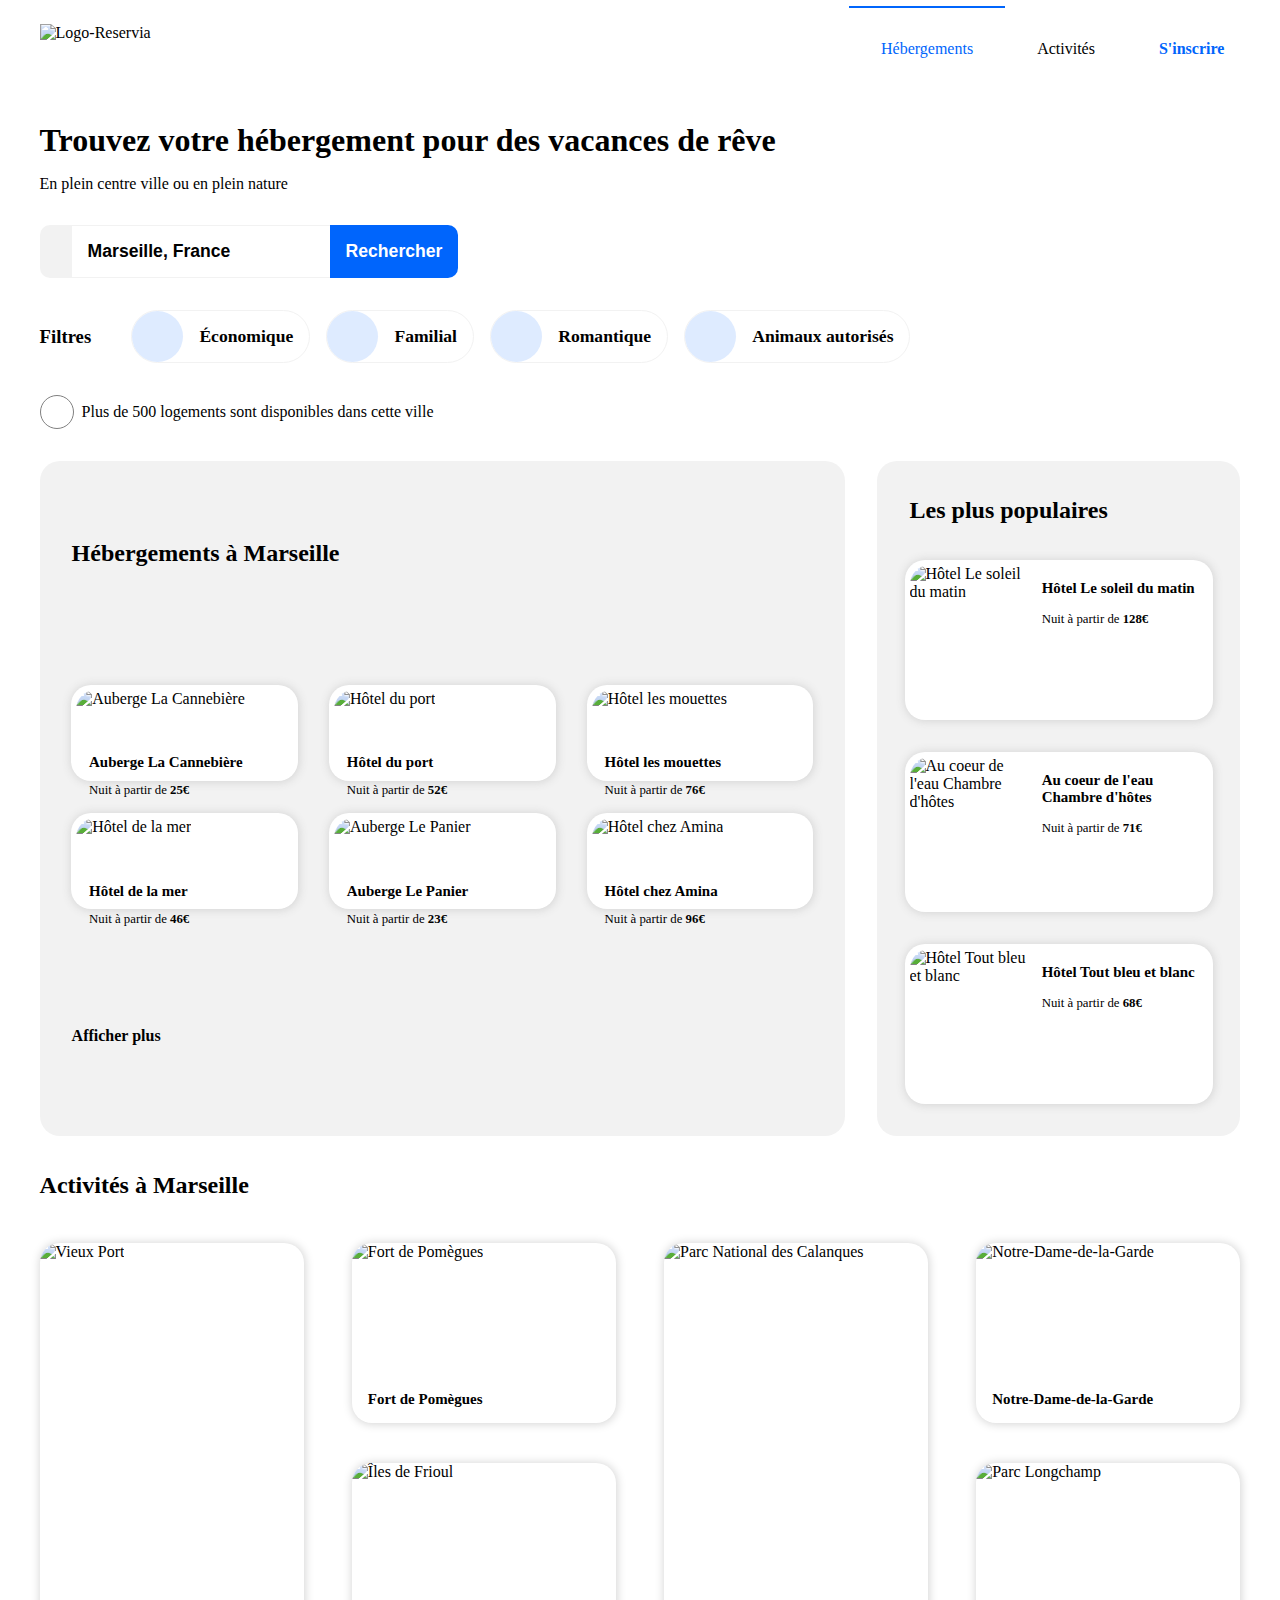
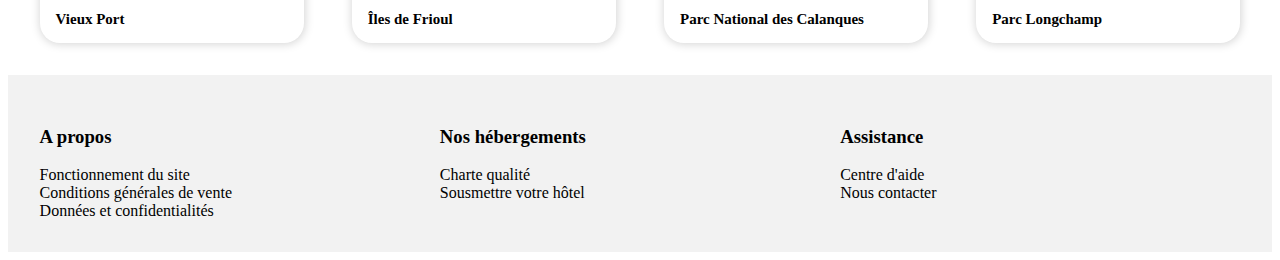
==== commit a1b7c741: "modif" ====
--- a/index.html
+++ b/index.html
@@ -2,6 +2,7 @@
 <html lang="fr"> 
 <head>
     <meta charset="UTF-8"/>
+    <meta name="viewport" content="width=device-width, initial-scale=1, minimum-scale=1">
     <link rel="stylesheet" href="style/style.css" />
     <script src="https://kit.fontawesome.com/93ef2a59b8.js" crossorigin="anonymous"></script>
     <title>Reservia</title>
@@ -46,7 +47,7 @@
                     </div>
                 </form>            
                 <div class="SearchFilters"> <!-- SearchFilters -->
-                    <h2 class="SearchFilterTitle">Filtres</h2>
+                    <h3 class="SearchFilterTitle">Filtres</h3>
                     <div class="SearchFilter"> <!-- UL LI -->
                         <ul class="SearchFilterList">
                             <li class="SearchFilterButton">
@@ -347,7 +348,7 @@
                 <h3>A propos</h3>
                 <div class="FooterContentLink">
                     <ul>
-                        <li><a href="#">Fonctionnement du sit</a></li>
+                        <li><a href="#">Fonctionnement du site</a></li>
                         <li><a href="#">Conditions générales de vente</a></li>
                         <li><a href="#">Données et confidentialités</a></li>
                     </ul>
--- a/style/style.css
+++ b/style/style.css
@@ -195,12 +195,12 @@
 #Hosting {
     display: flex;
     justify-content: space-between;
-    margin-bottom: 3rem;
+    margin-bottom: 1rem;
 }
 
 .HostingLeft {
     background-color: #F2F2F2;
-    width: 65%;
+    width: 70%;
     border-radius: 20px;
     padding: 1rem;
     margin-right: 2rem;
@@ -233,7 +233,7 @@
     display: flex;
     flex-direction: row;
     flex-wrap: nowrap;
-    justify-content: center;
+    justify-content: space-around;
     align-content: space-around;
     width: 100%;
 }
@@ -242,7 +242,7 @@
     background-color: white;
     border-radius: 20px;
     
-    width: 30%;
+    width: 28%;
     margin: 1rem 5px;
     padding: 5px;
     display: flex;
@@ -491,14 +491,85 @@
     text-decoration: none;
 }
 
-@media (max-width: 980px) {
-
-    .BodyMain {
+@media (max-width:1005px) {
+
+    .SearchFilters {
+        flex-direction: column;
+        align-items: flex-start;
+    }
+
+    .SearchFilterTitle {
+        margin-bottom: 0;
+    }
+
+    .SearchFilterList {
+        padding-left: 0;
+    }
+
+    .SearchFilterButton {
+        margin-bottom: 0.5rem;
+    }
+
+    #Hosting {
+        flex-direction: column-reverse;
+        flex-wrap: wrap;
+        width: 100%;
+        margin-bottom: 0;
+    }
+
+    .HostingRight {
         width: 100%;
         padding: 0;
     }
 
-    /* HEADER VERSION MOBILE */
+    .HostingRightArticles {
+        width: 100%;
+        margin-bottom: 2rem;
+    }
+
+    .HostingRightArticle {
+        width: 90%;
+    }
+
+    .HostingLeft {
+        flex-direction: column;
+        flex-wrap: wrap;
+        width: 100%;
+        margin: 1rem 0;
+        padding: 0;
+        background-color:#F2F2F2;
+    }
+
+    .HostingLeft h2 {
+        margin-left: 5%;
+    }
+
+    .HostingLeft a {
+        margin: 2rem 5%;
+    }
+
+    .HostingLeftArticles {
+        display: flex;
+        flex-direction: column;
+        justify-content: space-around;
+        align-items: center;
+    }
+
+    .Row {
+        display: flex;
+        flex-direction: column;
+        justify-content: space-around;
+        align-items: center;
+        width: 100%;
+    }
+
+    .HostingLeftArticle {
+        width: 90%;
+    }
+    
+}
+
+@media (max-width: 768px) {
 
     header {
         flex-wrap: wrap;
@@ -535,8 +606,13 @@
         margin: 0;
         text-align: center;
         padding: 1rem 0 1rem 0;
-        border-bottom: 3px solid #F2F2F2;
-        
+        border-bottom: 3px solid #F2F2F2;   
+    }
+
+    header .Actif {
+        border-top: none;
+        border-bottom: 3px solid #0065FC;
+        color: #0065FC;
     }
 
     .HeaderNavLink:hover {
@@ -548,8 +624,6 @@
     .HeaderSignUpLink {
         padding-right: 0;
     }
-
-    /* SEARCH VERSION MOBILE */
 
     #Search {
         margin: 0 1rem;
@@ -598,6 +672,193 @@
         margin-bottom: 1rem;
     }
 
+    #Activity {
+        flex-direction: column;
+        flex-wrap: wrap;
+        width: 100%;
+        margin: 0;
+        padding: 0;
+    }
+
+    #Activity h2 {
+        margin-left: 5%;
+        margin-bottom: 1rem;
+    }
+
+    .ActivityMain {
+        display: flex;
+        flex-direction: column;
+        flex-wrap: wrap;
+        justify-content: space-around;
+        align-items: center;
+        width: 100%;
+        height: auto;
+        margin: 0;
+        padding: 0;
+    }
+
+    .ActivityMainArticle {
+        width: 90%;
+        height: 200px;
+        margin: 1rem 0;
+    }
+
+    .ActivityMainArticleColumn {
+        display: flex;
+        flex-direction: column;
+        width: 90%;
+    }
+
+    .ActivityMainArticle1 {
+        width: 100%;
+        height: 200px;
+        margin: 1rem 0;
+    }
+
+    .ActivityMainArticle2 {
+        width: 100%;
+        height: 200px;
+        margin: 1rem 0;
+    }
+
+    .ActivityMainArticle3 {
+        width: 100%;
+        height: 200px;
+        margin: 1rem 0;
+    }
+
+    .ActivityMainArticle4 {
+        width: 100%;
+        height: 200px;
+        margin: 1rem 0;
+    }
+
+    .FooterBox {
+        display: flex;
+        flex-direction: column;
+        margin-left: 5%;
+    }
+
+    .FooterContent {
+        margin-bottom: 1rem;
+    }
+
+}
+
+
+@media (max-width: 375px) {
+
+    .BodyMain {
+        width: 100%;
+        padding: 0;
+    }
+
+    /* HEADER VERSION MOBILE */
+
+    header {
+        flex-wrap: wrap;
+        margin: 0 1rem;
+    }
+    
+    .HeaderLogo {
+        order: 1;   
+    }
+
+    .HeaderSignUpLink {
+       order: 2;
+    }
+
+    .HeaderNav {
+        order: 3;
+        display: block;
+        justify-content: center;
+        width: 100%;
+    }
+
+    .HeaderNavLink {
+        padding: 2rem 2rem 1rem 2rem;
+
+    }
+
+    header nav ul {
+        display: flex;
+        padding-left: 0;
+    }
+
+    header nav ul li {
+        width: 50%;
+        margin: 0;
+        text-align: center;
+        padding: 1rem 0 1rem 0;
+        border-bottom: 3px solid #F2F2F2;
+        
+    }
+
+    header .Actif {
+        border-top: none;
+        border-bottom: 3px solid #0065FC;
+        color: #0065FC;
+    }
+
+    .HeaderNavLink:hover {
+        border-top: none;
+        border-bottom: 3px solid #0065FC;
+        color: #0065FC;
+    }
+
+    .HeaderSignUpLink {
+        padding-right: 0;
+    }
+
+    /* SEARCH VERSION MOBILE */
+
+    #Search {
+        margin: 0 1rem;
+    }
+
+    .SearchHeader {
+        margin-top: 1rem;
+    }
+
+    .SearchForm {
+        justify-content: center;
+    }
+
+    .SearchFormButton {
+        display: none;
+    }
+
+    .SearchFormLoupe {
+        display: flex;
+        align-items: center;
+        justify-content: center;
+        height: 1.5rem;
+        width: 1.5rem; 
+        color: white;
+        background-color: #0065fc;
+        border: none;
+        padding: 1rem;
+        border-radius: 10px;
+        font-size: 1.1em;
+    }
+
+    .SearchFilters {
+        flex-direction: column;
+        align-items: flex-start;
+    }
+
+    .SearchFilterTitle {
+        margin-bottom: 0;
+    }
+
+    .SearchFilterList {
+        padding-left: 0;
+    }
+
+    .SearchFilterButton {
+        margin-bottom: 1rem;
+    }
+
     /* HOSTING VERSION MOBILE */
 
     #Hosting {
